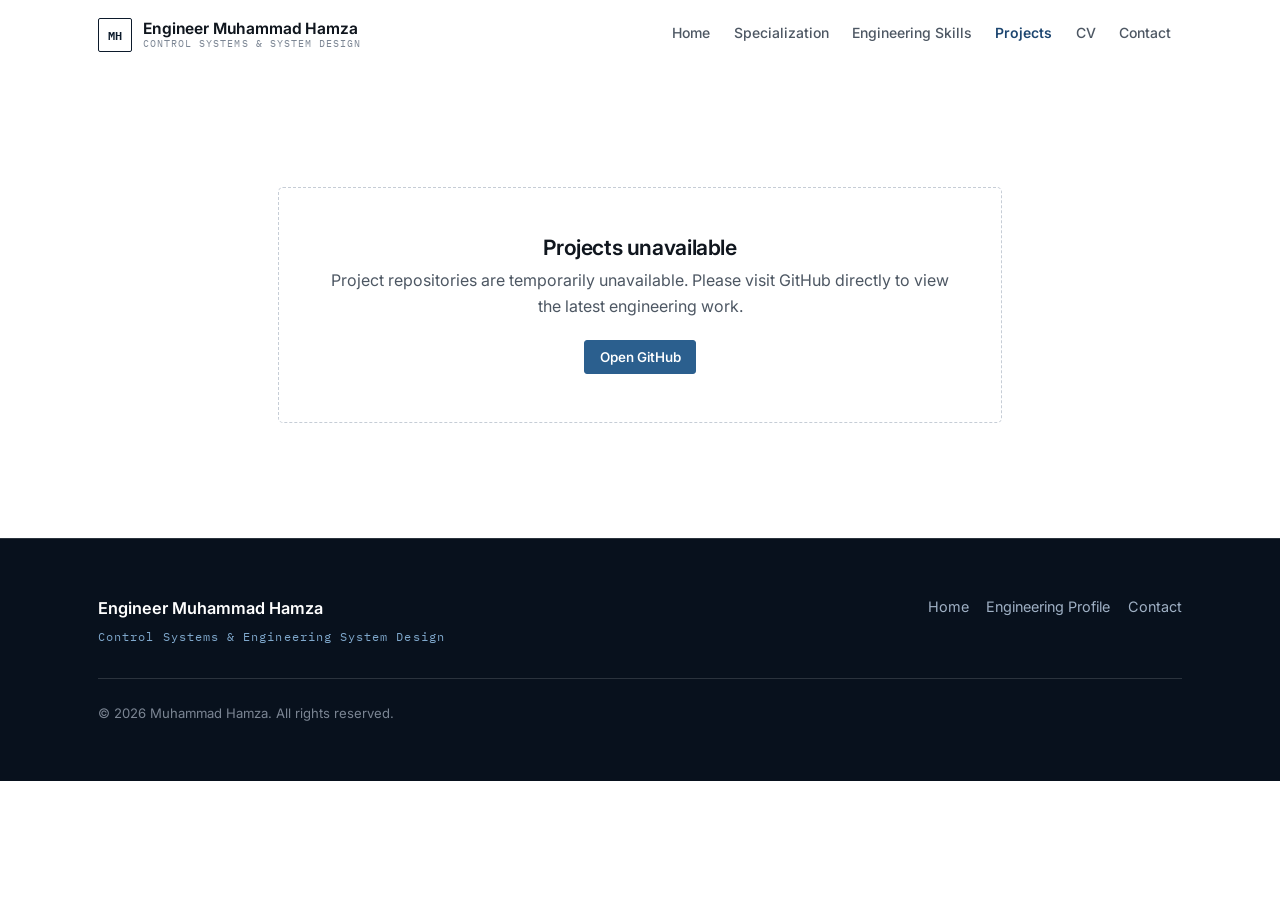
==== projects/index.html @ 10d7dbf3 "Add project explorer and detail pages" ====
<!DOCTYPE html>
<html lang="en" class="no-js">
<head>
<meta charset="utf-8">
<meta name="viewport" content="width=device-width, initial-scale=1">
<title>Projects — Engineer Muhammad Hamza</title>
<meta name="description" content="Engineering project portfolio of Muhammad Hamza: control systems, UAV/UAS, embedded systems, electronics, modeling and simulation. Listed automatically from public GitHub repositories.">
<meta name="theme-color" content="#08111d">
<link rel="canonical" href="https://MUHAMMAD-KHAN-lang.github.io/Muhammad-Hamza-portfolio-8866/projects/">
<link rel="icon" href="data:image/svg+xml,%3Csvg xmlns='http://www.w3.org/2000/svg' viewBox='0 0 32 32'%3E%3Crect width='32' height='32' fill='%2308111d'/%3E%3Ctext x='16' y='22' font-family='monospace' font-size='15' fill='%237fa8cc' text-anchor='middle'%3EMH%3C/text%3E%3C/svg%3E">
<link rel="preconnect" href="https://fonts.googleapis.com">
<link rel="preconnect" href="https://fonts.gstatic.com" crossorigin>
<link rel="stylesheet" href="https://fonts.googleapis.com/css2?family=IBM+Plex+Mono:wght@400;500&amp;family=Inter:wght@400;500;600;700&amp;display=swap">
<link rel="stylesheet" href="../css/style.css">
</head>
<body>
<script>document.documentElement.classList.remove('no-js');</script>
<a class="skip-link" href="#main">Skip to main content</a>

<header class="site-header" id="siteHeader">
  <div class="wrap">
    <nav class="nav" aria-label="Primary">
      <a class="brand" href="../index.html">
        <span class="brand__mark" aria-hidden="true">MH</span>
        <span class="brand__text">
          <span class="brand__name">Engineer Muhammad Hamza</span>
          <span class="brand__role">Control Systems &amp; System Design</span>
        </span>
      </a>
      <button class="nav__toggle" id="navToggle" aria-expanded="false" aria-controls="navMenu" aria-label="Open navigation menu">
        <span aria-hidden="true"></span>
      </button>
      <div class="nav__menu" id="navMenu">
        <ul class="nav__list">
          <li><a class="nav__link" href="../index.html">Home</a></li>
          <li><a class="nav__link" href="../index.html#specialization">Specialization</a></li>
          <li><a class="nav__link" href="../index.html#skills">Engineering Skills</a></li>
          <li><a class="nav__link is-active" href="./">Projects</a></li>
          <li><a class="nav__link" href="../profile.html">CV</a></li>
          <li><a class="nav__link" href="../index.html#contact">Contact</a></li>
        </ul>
      </div>
    </nav>
  </div>
</header>

<main id="main">
  <section class="section">
    <div class="wrap wrap--narrow" id="projectApp">
      <div class="state">
        <div class="state__spinner" aria-hidden="true"></div>
        <p role="status">Loading projects from GitHub…</p>
      </div>
    </div>
  </section>
</main>

<footer class="site-footer">
  <div class="wrap">
    <div class="footer-top">
      <div class="footer-identity">
        <strong>Engineer Muhammad Hamza</strong>
        <span>Control Systems &amp; Engineering System Design</span>
      </div>
      <nav aria-label="Footer">
        <ul class="footer-nav">
          <li><a href="../index.html">Home</a></li>
          <li><a href="../profile.html">Engineering Profile</a></li>
          <li><a href="../index.html#contact">Contact</a></li>
        </ul>
      </nav>
    </div>
    <div class="footer-bottom">
      <p style="margin:0">&copy; <span id="year"></span> Muhammad Hamza. All rights reserved.</p>
    </div>
  </div>
</footer>

<script src="../js/config.js"></script>
<script src="../js/main.js"></script>
<script src="../js/projects.js"></script>
</body>
</html>
---- css/style.css ----
/* ==========================================================================
   Engineer Muhammad Hamza — Engineering Portfolio
   Design system: precise, restrained, aerospace-technical.
   No frameworks. No build step. One stylesheet.
   ========================================================================== */

/* --------------------------------------------------------------------------
   1. Tokens
   -------------------------------------------------------------------------- */
:root {
  /* Structural colour */
  --navy-900: #08111d;
  --navy-800: #0c1a2b;
  --navy-700: #12253c;
  --navy-600: #1b3554;
  --charcoal: #171c23;
  --graphite: #39424e;

  /* Surface */
  --paper:     #ffffff;
  --paper-alt: #f5f7f9;
  --paper-sub: #eef1f5;

  /* Ink */
  --ink:       #10161e;
  --ink-muted: #4d5763;
  --ink-faint: #7b8593;
  --ink-invert:#eef2f7;
  --ink-invert-muted: #9fb0c4;

  /* Line */
  --line:        #dfe4ea;
  --line-strong: #c6cdd6;
  --line-invert: rgba(255,255,255,.14);

  /* Accent — muted engineering blue */
  --accent:        #2b5f8e;
  --accent-strong: #1d4670;
  --accent-light:  #7fa8cc;
  --accent-wash:   #eaf1f8;

  /* Type */
  --font-sans: "Inter", -apple-system, BlinkMacSystemFont, "Segoe UI", Roboto, Helvetica, Arial, sans-serif;
  --font-mono: "IBM Plex Mono", ui-monospace, SFMono-Regular, "SF Mono", Menlo, Consolas, monospace;

  /* Rhythm */
  --wrap: 1180px;
  --wrap-narrow: 820px;
  --gutter: clamp(1.25rem, 4vw, 3rem);
  --section-y: clamp(4rem, 9vw, 7.5rem);

  --radius: 3px;
  --radius-lg: 5px;

  --shadow-sm: 0 1px 2px rgba(16,22,30,.05);
  --shadow-md: 0 10px 30px -12px rgba(16,22,30,.18);

  --t-fast: 140ms cubic-bezier(.4,0,.2,1);
  --t-base: 260ms cubic-bezier(.4,0,.2,1);
}

/* --------------------------------------------------------------------------
   2. Reset & base
   -------------------------------------------------------------------------- */
*, *::before, *::after { box-sizing: border-box; }

html {
  -webkit-text-size-adjust: 100%;
  scroll-behavior: smooth;
  scroll-padding-top: 5.5rem;
}

body {
  margin: 0;
  background: var(--paper);
  color: var(--ink);
  font-family: var(--font-sans);
  font-size: 1rem;
  line-height: 1.65;
  font-feature-settings: "kern" 1, "liga" 1, "calt" 1;
  -webkit-font-smoothing: antialiased;
  text-rendering: optimizeLegibility;
}

img, svg { max-width: 100%; height: auto; display: block; }

a { color: var(--accent-strong); text-decoration-thickness: 1px; text-underline-offset: 2px; }
a:hover { color: var(--accent); }

h1, h2, h3, h4 {
  margin: 0 0 .6em;
  line-height: 1.18;
  letter-spacing: -.018em;
  font-weight: 620;
  color: var(--ink);
  text-wrap: balance;
}

h1 { font-size: clamp(2.15rem, 5.4vw, 3.65rem); letter-spacing: -.03em; }
h2 { font-size: clamp(1.65rem, 3.4vw, 2.35rem); }
h3 { font-size: clamp(1.12rem, 1.7vw, 1.32rem); }
h4 { font-size: 1.02rem; }

p  { margin: 0 0 1.1em; max-width: 74ch; }
ul, ol { margin: 0 0 1.1em; padding-left: 1.15rem; }
li { margin-bottom: .3em; }

hr { border: 0; border-top: 1px solid var(--line); margin: 2.5rem 0; }

::selection { background: var(--accent); color: #fff; }

/* --------------------------------------------------------------------------
   3. Accessibility utilities
   -------------------------------------------------------------------------- */
.skip-link {
  position: absolute; left: .5rem; top: -4rem; z-index: 200;
  background: var(--navy-800); color: #fff;
  padding: .7rem 1.1rem; border-radius: var(--radius);
  font-size: .9rem; font-weight: 600; text-decoration: none;
  transition: top var(--t-fast);
}
.skip-link:focus { top: .5rem; color: #fff; }

:focus-visible {
  outline: 2px solid var(--accent);
  outline-offset: 3px;
  border-radius: 2px;
}

.visually-hidden {
  position: absolute !important;
  width: 1px; height: 1px; padding: 0; margin: -1px;
  overflow: hidden; clip: rect(0 0 0 0); white-space: nowrap; border: 0;
}

/* --------------------------------------------------------------------------
   4. Layout primitives
   -------------------------------------------------------------------------- */
.wrap {
  width: 100%;
  max-width: var(--wrap);
  margin-inline: auto;
  padding-inline: var(--gutter);
}
.wrap--narrow { max-width: var(--wrap-narrow); }

.section { padding-block: var(--section-y); }
.section--alt { background: var(--paper-alt); border-block: 1px solid var(--line); }
.section--dark {
  background: var(--navy-900);
  color: var(--ink-invert);
}
.section--dark h2, .section--dark h3, .section--dark h4 { color: #fff; }
.section--dark p { color: var(--ink-invert-muted); }
.section--dark a { color: var(--accent-light); }

/* Section heading block: technical index number + rule */
.section-head { margin-bottom: clamp(2rem, 4vw, 3.25rem); }
.section-index {
  display: flex; align-items: center; gap: .85rem;
  font-family: var(--font-mono);
  font-size: .72rem; letter-spacing: .16em; text-transform: uppercase;
  color: var(--ink-faint);
  margin-bottom: 1.1rem;
}
.section-index::after {
  content: ""; flex: 1; height: 1px; background: var(--line-strong);
}
.section--dark .section-index { color: var(--accent-light); }
.section--dark .section-index::after { background: var(--line-invert); }

.section-lede {
  font-size: clamp(1.02rem, 1.4vw, 1.14rem);
  color: var(--ink-muted);
  max-width: 68ch;
}
.section--dark .section-lede { color: var(--ink-invert-muted); }

.grid { display: grid; gap: clamp(1rem, 2.2vw, 1.75rem); }
.grid--2 { grid-template-columns: repeat(auto-fit, minmax(min(100%, 320px), 1fr)); }
.grid--3 { grid-template-columns: repeat(auto-fit, minmax(min(100%, 285px), 1fr)); }
.grid--4 { grid-template-columns: repeat(auto-fit, minmax(min(100%, 225px), 1fr)); }

/* --------------------------------------------------------------------------
   5. Buttons & tags
   -------------------------------------------------------------------------- */
.btn {
  display: inline-flex; align-items: center; justify-content: center; gap: .5rem;
  padding: .78rem 1.4rem;
  font-size: .93rem; font-weight: 560; line-height: 1.2;
  font-family: var(--font-sans);
  border: 1px solid transparent;
  border-radius: var(--radius);
  cursor: pointer;
  text-decoration: none;
  transition: background var(--t-fast), border-color var(--t-fast), color var(--t-fast), transform var(--t-fast);
}
.btn:hover { transform: translateY(-1px); }
.btn:active { transform: translateY(0); }

.btn--primary { background: var(--accent); color: #fff; border-color: var(--accent); }
.btn--primary:hover { background: var(--accent-strong); border-color: var(--accent-strong); color: #fff; }

.btn--solid { background: var(--navy-800); color: #fff; border-color: var(--navy-800); }
.btn--solid:hover { background: var(--navy-700); color: #fff; }

.btn--outline { background: transparent; color: var(--ink); border-color: var(--line-strong); }
.btn--outline:hover { border-color: var(--accent); color: var(--accent-strong); background: var(--accent-wash); }

.btn--ghost-invert { background: transparent; color: #fff; border-color: rgba(255,255,255,.32); }
.btn--ghost-invert:hover { background: rgba(255,255,255,.09); color: #fff; border-color: rgba(255,255,255,.55); }

.btn--sm { padding: .5rem .9rem; font-size: .84rem; }

.btn-row { display: flex; flex-wrap: wrap; gap: .7rem; }

.tag {
  display: inline-block;
  font-family: var(--font-mono);
  font-size: .7rem; letter-spacing: .05em;
  padding: .2rem .5rem;
  border: 1px solid var(--line-strong);
  border-radius: 2px;
  color: var(--ink-muted);
  background: var(--paper);
  white-space: nowrap;
}
.tag--accent { border-color: var(--accent-light); color: var(--accent-strong); background: var(--accent-wash); }
.tag-row { display: flex; flex-wrap: wrap; gap: .35rem; }

.pill {
  display: inline-flex; align-items: center; gap: .45rem;
  font-family: var(--font-mono);
  font-size: .7rem; letter-spacing: .13em; text-transform: uppercase;
  padding: .3rem .7rem;
  border-radius: 100px;
  border: 1px solid var(--line-strong);
  color: var(--ink-muted); background: var(--paper);
}
.pill--invert { border-color: rgba(255,255,255,.24); color: var(--accent-light); background: rgba(255,255,255,.04); }
.pill--featured { border-color: var(--accent); color: #fff; background: var(--accent); }

/* --------------------------------------------------------------------------
   6. Site header / navigation
   -------------------------------------------------------------------------- */
.site-header {
  position: sticky; top: 0; z-index: 100;
  background: rgba(255,255,255,.92);
  backdrop-filter: saturate(160%) blur(10px);
  border-bottom: 1px solid transparent;
  transition: border-color var(--t-base), box-shadow var(--t-base);
}
.site-header.is-stuck { border-bottom-color: var(--line); box-shadow: var(--shadow-sm); }

.nav {
  display: flex; align-items: center; justify-content: space-between;
  gap: 1rem; min-height: 4.4rem;
}

.brand {
  display: flex; align-items: center; gap: .7rem;
  text-decoration: none; color: var(--ink); flex-shrink: 0;
}
.brand__mark {
  width: 34px; height: 34px; flex: none;
  border: 1px solid var(--navy-800);
  border-radius: 2px;
  display: grid; place-items: center;
  font-family: var(--font-mono); font-size: .78rem; font-weight: 600;
  color: var(--navy-800); letter-spacing: .02em;
}
.brand__text { display: flex; flex-direction: column; line-height: 1.15; }
.brand__name { font-weight: 640; font-size: .97rem; letter-spacing: -.01em; }
.brand__role {
  font-family: var(--font-mono); font-size: .64rem;
  letter-spacing: .1em; text-transform: uppercase; color: var(--ink-faint);
}

.nav__list {
  display: flex; align-items: center; gap: .1rem;
  list-style: none; margin: 0; padding: 0;
}
.nav__link {
  display: block; padding: .5rem .68rem;
  font-size: .875rem; font-weight: 500;
  color: var(--ink-muted); text-decoration: none;
  border-radius: var(--radius);
  transition: color var(--t-fast), background var(--t-fast);
}
.nav__link:hover { color: var(--ink); background: var(--paper-sub); }
.nav__link.is-active { color: var(--accent-strong); font-weight: 580; }

.nav__cta { margin-left: .5rem; }

.nav__toggle {
  display: none;
  width: 42px; height: 42px;
  background: transparent; border: 1px solid var(--line-strong);
  border-radius: var(--radius); cursor: pointer;
  padding: 0; place-items: center;
}
.nav__toggle span, .nav__toggle span::before, .nav__toggle span::after {
  display: block; width: 18px; height: 1.5px; background: var(--ink);
  border-radius: 2px; transition: transform var(--t-base), opacity var(--t-fast);
}
.nav__toggle span { position: relative; }
.nav__toggle span::before { content: ""; position: absolute; top: -6px; }
.nav__toggle span::after  { content: ""; position: absolute; top: 6px; }
.nav__toggle[aria-expanded="true"] span { background: transparent; }
.nav__toggle[aria-expanded="true"] span::before { transform: translateY(6px) rotate(45deg); }
.nav__toggle[aria-expanded="true"] span::after  { transform: translateY(-6px) rotate(-45deg); }

@media (max-width: 940px) {
  .nav__toggle { display: grid; }
  .nav__menu {
    position: fixed; inset: 4.4rem 0 auto 0;
    background: var(--paper);
    border-bottom: 1px solid var(--line);
    box-shadow: var(--shadow-md);
    padding: .75rem var(--gutter) 1.5rem;
    display: none;
    max-height: calc(100dvh - 4.4rem);
    overflow-y: auto;
  }
  .nav__menu.is-open { display: block; }
  .nav__list { flex-direction: column; align-items: stretch; gap: 0; }
  .nav__link { padding: .8rem .25rem; border-bottom: 1px solid var(--line); font-size: 1rem; }
  .nav__cta { margin: 1rem 0 0; display: block; }
  .nav__cta .btn { width: 100%; }
}

/* --------------------------------------------------------------------------
   7. Hero
   -------------------------------------------------------------------------- */
.hero {
  position: relative;
  background: var(--navy-900);
  color: var(--ink-invert);
  overflow: hidden;
  padding-block: clamp(3.5rem, 9vw, 7rem) clamp(3rem, 7vw, 5.5rem);
}
.hero::before {
  /* Restrained engineering grid — the only decorative element on the page. */
  content: "";
  position: absolute; inset: 0;
  background-image:
    linear-gradient(rgba(127,168,204,.075) 1px, transparent 1px),
    linear-gradient(90deg, rgba(127,168,204,.075) 1px, transparent 1px);
  background-size: 64px 64px;
  mask-image: radial-gradient(ellipse 90% 75% at 68% 30%, #000 10%, transparent 78%);
  -webkit-mask-image: radial-gradient(ellipse 90% 75% at 68% 30%, #000 10%, transparent 78%);
  pointer-events: none;
}
.hero > .wrap { position: relative; z-index: 1; }

.hero__eyebrow {
  display: inline-flex; align-items: center; gap: .6rem;
  font-family: var(--font-mono);
  font-size: .72rem; letter-spacing: .17em; text-transform: uppercase;
  color: var(--accent-light);
  border: 1px solid rgba(127,168,204,.32);
  border-radius: 100px; padding: .34rem .85rem;
  margin-bottom: 1.75rem;
}
.hero__eyebrow .dot {
  width: 6px; height: 6px; border-radius: 50%; background: var(--accent-light); flex: none;
}

.hero__name { color: #fff; margin-bottom: .35rem; }

.hero__spec {
  font-size: clamp(1.15rem, 2.6vw, 1.7rem);
  font-weight: 500; letter-spacing: -.012em;
  color: var(--accent-light);
  margin: 0 0 1.1rem;
  max-width: 24ch;
}

.hero__domains {
  font-family: var(--font-mono);
  font-size: clamp(.72rem, 1.5vw, .8rem);
  letter-spacing: .06em;
  color: var(--ink-invert-muted);
  border-top: 1px solid var(--line-invert);
  border-bottom: 1px solid var(--line-invert);
  padding: .75rem 0;
  margin: 0 0 1.6rem;
  max-width: 62ch;
}
.hero__domains span { white-space: nowrap; }
.hero__domains .sep { color: var(--accent); padding-inline: .5rem; }

.hero__statement {
  font-size: clamp(1rem, 1.5vw, 1.1rem);
  color: var(--ink-invert-muted);
  max-width: 62ch;
  margin-bottom: 2rem;
}

.hero__actions { margin-bottom: 2.25rem; }

.hero__meta {
  display: flex; flex-wrap: wrap; gap: 0;
  border-top: 1px solid var(--line-invert);
  padding-top: 1.5rem;
}
.hero__stat {
  padding-right: clamp(1.5rem, 4vw, 3rem);
  margin-right: clamp(1.5rem, 4vw, 3rem);
  border-right: 1px solid var(--line-invert);
  margin-bottom: .75rem;
}
.hero__stat:last-child { border-right: 0; margin-right: 0; padding-right: 0; }
.hero__stat dt {
  font-family: var(--font-mono);
  font-size: .66rem; letter-spacing: .14em; text-transform: uppercase;
  color: var(--ink-faint); margin-bottom: .3rem;
}
.hero__stat dd {
  margin: 0; font-size: 1.05rem; font-weight: 560; color: #fff;
}
.hero__stat dd small {
  display: block; font-size: .78rem; font-weight: 400;
  color: var(--ink-invert-muted); letter-spacing: 0;
}

/* Brand statement strip beneath the hero */
.statement-strip {
  background: var(--navy-800);
  border-top: 1px solid var(--line-invert);
  color: #fff;
  padding-block: 1.5rem;
}
.statement-strip__inner {
  display: flex; flex-wrap: wrap; align-items: baseline;
  justify-content: space-between; gap: 1rem;
}
.statement-strip__motto {
  font-family: var(--font-mono);
  font-size: clamp(.85rem, 1.8vw, 1.05rem);
  letter-spacing: .1em; text-transform: uppercase;
  color: #fff; margin: 0;
}
.statement-strip__motto em { font-style: normal; color: var(--accent-light); }
.statement-strip__note {
  font-size: .88rem; color: var(--ink-invert-muted); margin: 0; max-width: 52ch;
}

/* --------------------------------------------------------------------------
   8. Cards & panels
   -------------------------------------------------------------------------- */
.card {
  background: var(--paper);
  border: 1px solid var(--line);
  border-radius: var(--radius-lg);
  padding: clamp(1.25rem, 2.2vw, 1.75rem);
  transition: border-color var(--t-base), box-shadow var(--t-base), transform var(--t-base);
}
.card--hover:hover {
  border-color: var(--line-strong);
  box-shadow: var(--shadow-md);
  transform: translateY(-2px);
}
.card__eyebrow {
  font-family: var(--font-mono);
  font-size: .68rem; letter-spacing: .14em; text-transform: uppercase;
  color: var(--accent); margin-bottom: .6rem;
}
.card p:last-child { margin-bottom: 0; }
.card p { color: var(--ink-muted); font-size: .95rem; }

.panel {
  border: 1px solid var(--line);
  border-left: 3px solid var(--accent);
  background: var(--paper-alt);
  border-radius: 0 var(--radius-lg) var(--radius-lg) 0;
  padding: clamp(1.25rem, 2.4vw, 1.9rem);
}
.panel--invert {
  background: rgba(255,255,255,.035);
  border-color: var(--line-invert);
  border-left-color: var(--accent-light);
}

/* Definition-style capability list */
.deflist { display: grid; gap: 0; margin: 0; }
.deflist__row {
  display: grid;
  grid-template-columns: minmax(180px, 1fr) 2fr;
  gap: clamp(.5rem, 2vw, 2rem);
  padding: 1.1rem 0;
  border-top: 1px solid var(--line);
  align-items: start;
}
.deflist__row:last-child { border-bottom: 1px solid var(--line); }
.deflist__term { font-weight: 600; font-size: .97rem; margin: 0; }
.deflist__desc { margin: 0; color: var(--ink-muted); font-size: .94rem; }
@media (max-width: 700px) {
  .deflist__row { grid-template-columns: 1fr; gap: .35rem; }
}

/* Chip list for capability keywords */
.chips { display: flex; flex-wrap: wrap; gap: .45rem; list-style: none; padding: 0; margin: 0; }
.chips li {
  margin: 0;
  font-size: .84rem;
  padding: .34rem .7rem;
  border: 1px solid var(--line-strong);
  border-radius: 2px;
  background: var(--paper);
  color: var(--ink-muted);
}
.chips--invert li {
  border-color: var(--line-invert);
  background: rgba(255,255,255,.04);
  color: var(--ink-invert-muted);
}

/* --------------------------------------------------------------------------
   9. Engineering approach (lifecycle)
   -------------------------------------------------------------------------- */
.lifecycle { display: grid; gap: 0; counter-reset: step; }
.lifecycle__step {
  display: grid;
  grid-template-columns: 5.5rem 1fr;
  gap: clamp(1rem, 3vw, 2.5rem);
  padding: 1.4rem 0;
  border-top: 1px solid var(--line);
  align-items: start;
}
.lifecycle__step:last-child { border-bottom: 1px solid var(--line); }
.lifecycle__num {
  font-family: var(--font-mono);
  font-size: .95rem; font-weight: 500;
  color: var(--accent);
  letter-spacing: .04em;
  padding-top: .1rem;
}
.lifecycle__body h3 { margin-bottom: .3rem; font-size: 1.08rem; }
.lifecycle__body p { margin: 0; color: var(--ink-muted); font-size: .95rem; }
@media (max-width: 620px) {
  .lifecycle__step { grid-template-columns: 1fr; gap: .3rem; }
}

/* Horizontal flow line, used for the process summary */
.flow {
  display: flex; flex-wrap: wrap; align-items: center; gap: .45rem;
  font-family: var(--font-mono); font-size: .76rem;
  letter-spacing: .04em; color: var(--ink-muted);
  padding: 1rem 0 0;
}
.flow span { white-space: nowrap; }
.flow .arrow { color: var(--accent-light); }

/* --------------------------------------------------------------------------
   10. Projects
   -------------------------------------------------------------------------- */
.projects__toolbar {
  display: flex; flex-wrap: wrap; align-items: center; justify-content: space-between;
  gap: 1rem; margin-bottom: 1.75rem;
  padding-bottom: 1rem; border-bottom: 1px solid var(--line);
}
.projects__filters { display: flex; flex-wrap: wrap; gap: .4rem; }
.filter-btn {
  font-family: var(--font-mono);
  font-size: .74rem; letter-spacing: .07em; text-transform: uppercase;
  padding: .42rem .8rem;
  border: 1px solid var(--line-strong);
  background: var(--paper); color: var(--ink-muted);
  border-radius: 2px; cursor: pointer;
  transition: all var(--t-fast);
}
.filter-btn:hover { border-color: var(--accent-light); color: var(--accent-strong); }
.filter-btn[aria-pressed="true"] {
  background: var(--navy-800); border-color: var(--navy-800); color: #fff;
}
.projects__count {
  font-family: var(--font-mono); font-size: .76rem;
  color: var(--ink-faint); letter-spacing: .04em;
}

.project-grid {
  display: grid; gap: clamp(1rem, 2vw, 1.5rem);
  grid-template-columns: repeat(auto-fill, minmax(min(100%, 330px), 1fr));
}

.project-card {
  display: flex; flex-direction: column;
  background: var(--paper);
  border: 1px solid var(--line);
  border-radius: var(--radius-lg);
  padding: 1.35rem;
  transition: border-color var(--t-base), box-shadow var(--t-base), transform var(--t-base);
}
.project-card:hover {
  border-color: var(--line-strong);
  box-shadow: var(--shadow-md);
  transform: translateY(-2px);
}
.project-card--featured {
  border-color: var(--accent-light);
  background: linear-gradient(180deg, var(--accent-wash) 0%, var(--paper) 42%);
}
.project-card__top {
  display: flex; align-items: center; justify-content: space-between;
  gap: .6rem; margin-bottom: .8rem;
}
.project-card__title {
  font-size: 1.06rem; margin: 0 0 .45rem;
  word-break: break-word; letter-spacing: -.012em;
}
.project-card__title a { color: var(--ink); text-decoration: none; }
.project-card__title a:hover { color: var(--accent-strong); text-decoration: underline; }
.project-card__desc {
  font-size: .92rem; color: var(--ink-muted);
  margin: 0 0 1rem; flex: 1 1 auto;
}
.project-card__desc.is-empty { color: var(--ink-faint); font-style: italic; }
.project-card__meta {
  display: grid; gap: .3rem;
  font-family: var(--font-mono); font-size: .73rem;
  color: var(--ink-muted);
  border-top: 1px solid var(--line);
  padding-top: .8rem; margin-bottom: .8rem;
}
.project-card__meta div { display: flex; gap: .5rem; }
.project-card__meta dt { color: var(--ink-faint); min-width: 5.2rem; }
.project-card__meta dd { margin: 0; }
.project-card__topics { margin-bottom: 1rem; }
.project-card__actions { display: flex; flex-wrap: wrap; gap: .5rem; margin-top: auto; }

.lang-dot {
  display: inline-block; width: 9px; height: 9px; border-radius: 50%;
  background: var(--accent); margin-right: .4rem; vertical-align: -1px;
}

/* Loading / empty / error states */
.state {
  border: 1px dashed var(--line-strong);
  border-radius: var(--radius-lg);
  padding: clamp(1.75rem, 4vw, 3rem);
  text-align: center;
  color: var(--ink-muted);
  background: var(--paper);
}
.state h3 { margin-bottom: .4rem; }
.state p { margin-inline: auto; }
.state__spinner {
  width: 26px; height: 26px; margin: 0 auto 1rem;
  border: 2px solid var(--line-strong); border-top-color: var(--accent);
  border-radius: 50%;
  animation: spin .9s linear infinite;
}
@keyframes spin { to { transform: rotate(360deg); } }

.skeleton-grid { display: grid; gap: 1.25rem; grid-template-columns: repeat(auto-fill, minmax(min(100%, 330px), 1fr)); }
.skeleton {
  height: 210px; border: 1px solid var(--line); border-radius: var(--radius-lg);
  background: linear-gradient(100deg, var(--paper-alt) 30%, var(--paper-sub) 50%, var(--paper-alt) 70%);
  background-size: 220% 100%;
  animation: shimmer 1.4s ease-in-out infinite;
}
@keyframes shimmer { to { background-position: -120% 0; } }

/* --------------------------------------------------------------------------
   11. Experience / metrics
   -------------------------------------------------------------------------- */
.metric {
  border: 1px solid var(--line);
  border-top: 3px solid var(--accent);
  border-radius: 0 0 var(--radius-lg) var(--radius-lg);
  padding: 1.5rem;
  background: var(--paper);
}
.metric__value {
  font-size: clamp(2.1rem, 4.5vw, 2.9rem);
  font-weight: 640; letter-spacing: -.035em; line-height: 1;
  margin-bottom: .5rem; color: var(--ink);
}
.metric__label {
  font-family: var(--font-mono);
  font-size: .7rem; letter-spacing: .13em; text-transform: uppercase;
  color: var(--accent); margin-bottom: .6rem;
}
.metric p { margin: 0; font-size: .92rem; color: var(--ink-muted); }

/* --------------------------------------------------------------------------
   12. Contact
   -------------------------------------------------------------------------- */
.contact-grid { display: grid; gap: 1rem; grid-template-columns: repeat(auto-fit, minmax(min(100%, 240px), 1fr)); }
.contact-card {
  display: flex; flex-direction: column; gap: .55rem;
  padding: 1.4rem;
  border: 1px solid var(--line-invert);
  border-radius: var(--radius-lg);
  background: rgba(255,255,255,.035);
}
.contact-card__label {
  font-family: var(--font-mono);
  font-size: .68rem; letter-spacing: .14em; text-transform: uppercase;
  color: var(--accent-light);
}
.contact-card__value {
  font-size: .98rem; color: #fff; word-break: break-word;
  text-decoration: none;
}
.contact-card__value:hover { color: var(--accent-light); }
.contact-card__note { font-size: .82rem; color: var(--ink-faint); margin: 0; }
.contact-card .btn { margin-top: auto; align-self: flex-start; }

/* --------------------------------------------------------------------------
   13. Footer
   -------------------------------------------------------------------------- */
.site-footer {
  background: var(--navy-900);
  color: var(--ink-invert-muted);
  border-top: 1px solid var(--line-invert);
  padding-block: clamp(2.5rem, 5vw, 3.5rem);
  font-size: .9rem;
}
.site-footer a { color: var(--ink-invert-muted); text-decoration: none; }
.site-footer a:hover { color: #fff; text-decoration: underline; }
.footer-top {
  display: flex; flex-wrap: wrap; gap: 2rem;
  justify-content: space-between;
  padding-bottom: 2rem; border-bottom: 1px solid var(--line-invert);
}
.footer-identity strong { display: block; color: #fff; font-size: 1.02rem; font-weight: 600; }
.footer-identity span {
  display: block; font-family: var(--font-mono); font-size: .74rem;
  letter-spacing: .09em; color: var(--accent-light); margin-top: .3rem;
}
.footer-nav { display: flex; flex-wrap: wrap; gap: 1.1rem; list-style: none; margin: 0; padding: 0; }
.footer-nav li { margin: 0; }
.footer-bottom {
  display: flex; flex-wrap: wrap; gap: 1rem; justify-content: space-between;
  padding-top: 1.5rem; font-size: .82rem; color: var(--ink-faint);
}

/* --------------------------------------------------------------------------
   14. Profile / CV page specifics
   -------------------------------------------------------------------------- */
.cv-header {
  border-bottom: 1px solid var(--line);
  padding-bottom: 2rem; margin-bottom: 2.5rem;
}
.cv-block { margin-bottom: clamp(2.25rem, 4vw, 3.25rem); }
.cv-block__title {
  font-family: var(--font-mono);
  font-size: .74rem; letter-spacing: .16em; text-transform: uppercase;
  color: var(--accent);
  padding-bottom: .55rem; margin-bottom: 1.25rem;
  border-bottom: 1px solid var(--line);
}
.cv-entry { margin-bottom: 1.5rem; }
.cv-entry:last-child { margin-bottom: 0; }
.cv-entry__head {
  display: flex; flex-wrap: wrap; align-items: baseline; gap: .6rem;
  margin-bottom: .3rem;
}
.cv-entry__title { font-weight: 620; font-size: 1.02rem; }
.cv-entry__meta { font-family: var(--font-mono); font-size: .75rem; color: var(--ink-faint); }
.cv-entry p { margin: 0; color: var(--ink-muted); font-size: .95rem; }

/* --------------------------------------------------------------------------
   15. Reveal animation (subtle, opt-out aware)
   -------------------------------------------------------------------------- */
.reveal { opacity: 0; transform: translateY(14px); }
.reveal.is-visible {
  opacity: 1; transform: none;
  transition: opacity 620ms cubic-bezier(.22,.61,.36,1), transform 620ms cubic-bezier(.22,.61,.36,1);
}
html.no-js .reveal, .no-reveal .reveal { opacity: 1; transform: none; }

@media (prefers-reduced-motion: reduce) {
  html { scroll-behavior: auto; }
  *, *::before, *::after {
    animation-duration: .001ms !important;
    animation-iteration-count: 1 !important;
    transition-duration: .001ms !important;
  }
  .reveal { opacity: 1 !important; transform: none !important; }
  .btn:hover, .card--hover:hover, .project-card:hover { transform: none; }
}

/* --------------------------------------------------------------------------
   16. Print — must remain readable in grayscale
   -------------------------------------------------------------------------- */
@media print {
  :root { --accent: #333; --accent-strong: #000; }
  .site-header, .nav__toggle, .hero__actions, .projects__toolbar,
  .btn, .statement-strip, .site-footer .footer-nav { display: none !important; }
  body { background: #fff; color: #000; font-size: 11pt; }
  .hero, .section--dark, .site-footer {
    background: #fff !important; color: #000 !important;
    border-bottom: 1px solid #999;
  }
  .hero::before { display: none; }
  .hero__name, .section--dark h2, .section--dark h3, .footer-identity strong { color: #000 !important; }
  .hero__spec, .section--dark p, .site-footer, .contact-card__value { color: #222 !important; }
  .section { padding-block: 1.2rem; page-break-inside: avoid; }
  .card, .project-card, .panel, .contact-card { border: 1px solid #bbb !important; box-shadow: none !important; }
  a[href^="http"]::after { content: " (" attr(href) ")"; font-size: 9pt; color: #555; }
  .reveal { opacity: 1 !important; transform: none !important; }
}
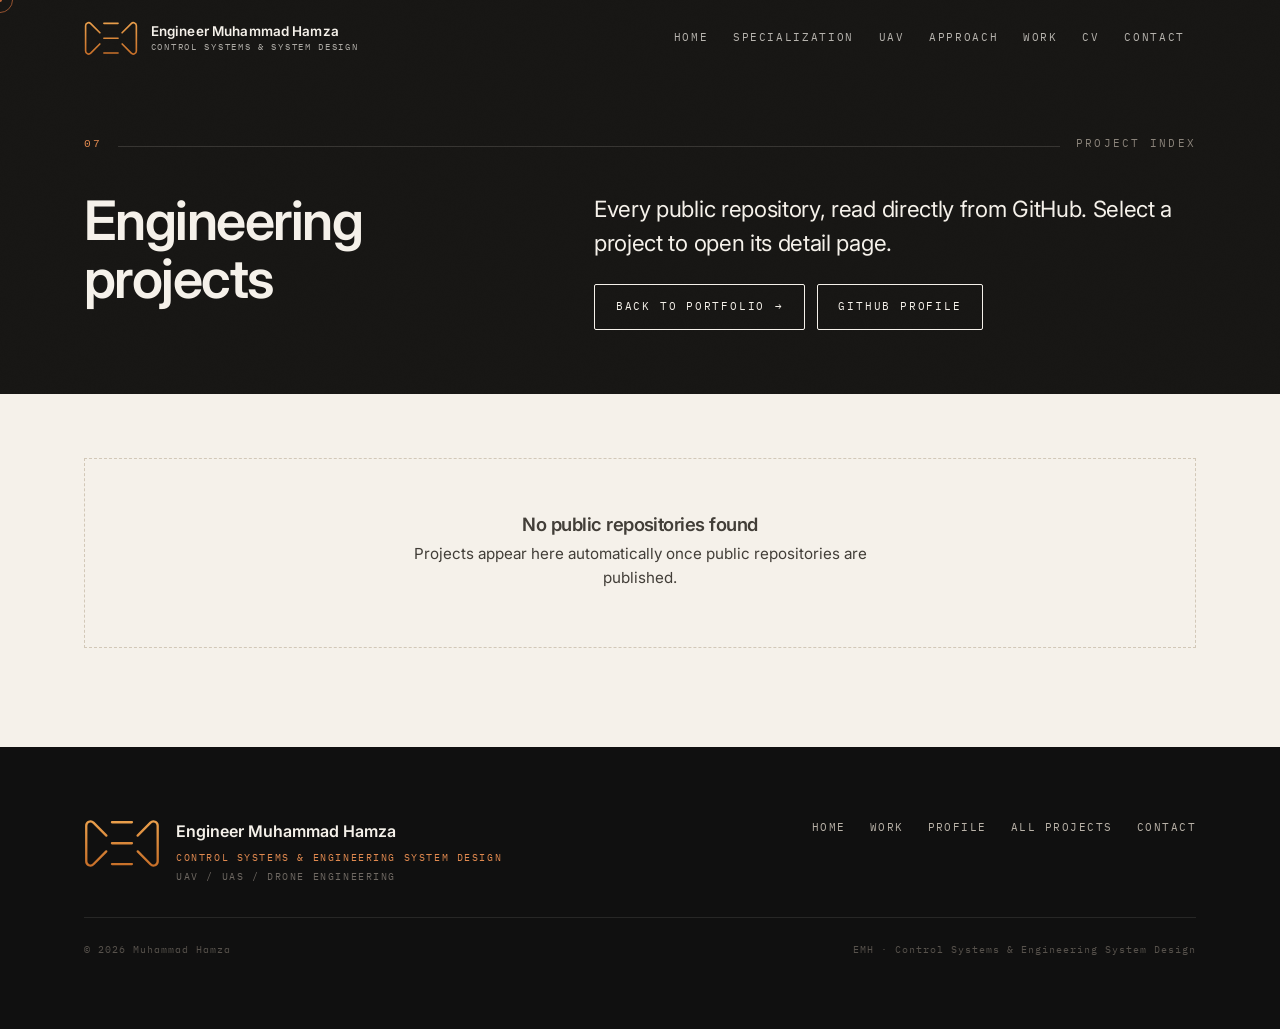
==== commit 23b4e1ae: "Bring the project index in line with the EMH mark" ====
--- a/projects/index.html
+++ b/projects/index.html
@@ -5,9 +5,15 @@
 <meta name="viewport" content="width=device-width, initial-scale=1">
 <title>Projects — Engineer Muhammad Hamza</title>
 <meta name="description" content="Engineering project portfolio of Muhammad Hamza: control systems, UAV/UAS, embedded systems, electronics, modeling and simulation. Listed automatically from public GitHub repositories.">
-<meta name="theme-color" content="#08111d">
+<meta name="theme-color" content="#171614">
 <link rel="canonical" href="https://MUHAMMAD-KHAN-lang.github.io/Muhammad-Hamza-portfolio-8866/projects/">
-<link rel="icon" href="data:image/svg+xml,%3Csvg xmlns='http://www.w3.org/2000/svg' viewBox='0 0 32 32'%3E%3Crect width='32' height='32' fill='%2308111d'/%3E%3Ctext x='16' y='22' font-family='monospace' font-size='15' fill='%237fa8cc' text-anchor='middle'%3EMH%3C/text%3E%3C/svg%3E">
+<meta property="og:type" content="profile">
+<meta property="og:title" content="Projects — Engineer Muhammad Hamza">
+<meta property="og:description" content="Engineering project portfolio of Muhammad Hamza: control systems, UAV/UAS, embedded systems, electronics, modeling and simulation. Listed automatically from public GitHub repositories.">
+<meta property="og:url" content="https://MUHAMMAD-KHAN-lang.github.io/Muhammad-Hamza-portfolio-8866/projects/">
+<meta property="og:image" content="https://MUHAMMAD-KHAN-lang.github.io/Muhammad-Hamza-portfolio-8866/assets/branding/og-cover.png">
+<meta name="twitter:card" content="summary_large_image">
+<link rel="icon" href="../assets/branding/favicon.svg" type="image/svg+xml">
 <link rel="preconnect" href="https://fonts.googleapis.com">
 <link rel="preconnect" href="https://fonts.gstatic.com" crossorigin>
 <link rel="stylesheet" href="https://fonts.googleapis.com/css2?family=IBM+Plex+Mono:wght@400;500&amp;family=Inter:wght@400;500;600;700&amp;display=swap">
@@ -15,67 +21,84 @@
 </head>
 <body>
 <script>document.documentElement.classList.remove('no-js');</script>
-<a class="skip-link" href="#main">Skip to main content</a>
+<a class="skip" href="#main">Skip to content</a>
+<div id="progress" aria-hidden="true"><span></span></div>
+<div id="cur" aria-hidden="true"></div><div id="curdot" aria-hidden="true"></div>
 
-<header class="site-header" id="siteHeader">
-  <div class="wrap">
-    <nav class="nav" aria-label="Primary">
-      <a class="brand" href="../index.html">
-        <span class="brand__mark" aria-hidden="true">MH</span>
-        <span class="brand__text">
-          <span class="brand__name">Engineer Muhammad Hamza</span>
-          <span class="brand__role">Control Systems &amp; System Design</span>
-        </span>
-      </a>
-      <button class="nav__toggle" id="navToggle" aria-expanded="false" aria-controls="navMenu" aria-label="Open navigation menu">
-        <span aria-hidden="true"></span>
-      </button>
-      <div class="nav__menu" id="navMenu">
-        <ul class="nav__list">
-          <li><a class="nav__link" href="../index.html">Home</a></li>
-          <li><a class="nav__link" href="../index.html#specialization">Specialization</a></li>
-          <li><a class="nav__link" href="../index.html#skills">Engineering Skills</a></li>
-          <li><a class="nav__link is-active" href="./">Projects</a></li>
-          <li><a class="nav__link" href="../profile.html">CV</a></li>
-          <li><a class="nav__link" href="../index.html#contact">Contact</a></li>
-        </ul>
-      </div>
-    </nav>
+<header class="hdr" id="hdr">
+  <div class="wrap hdr__in">
+    <a class="brand" href="../index.html" aria-label="Engineer Muhammad Hamza — home">
+      <svg class="brand__mark" viewBox="0 0 674 434" fill="none" stroke="url(#emhg-index-1)" stroke-width="20.5" stroke-linecap="round" stroke-linejoin="round" aria-hidden="true"><path d="M198.5 147L83.8 32.4A37.4 37.4 0 0 0 20 58.8L20 375.2A37.4 37.4 0 0 0 83.8 401.6L197.5 287"/><path d="M475.5 147L589.7 32.4A37.4 37.4 0 0 1 653.5 58.8L653.5 375.2A37.4 37.4 0 0 1 589.7 401.6L476.5 287"/><path d="M248 29H425"/><path d="M248 215H425"/><path d="M248 400H425"/><defs><linearGradient id="emhg-index-1" gradientUnits="userSpaceOnUse" x1="0" y1="0" x2="0" y2="434"><stop offset="0" stop-color="#EBA14D"/><stop offset="1" stop-color="#C66D27"/></linearGradient></defs></svg>
+      <span class="brand__txt">
+        <span class="brand__nm">Engineer Muhammad Hamza</span>
+        <span class="brand__ds">Control Systems &amp; System Design</span>
+      </span>
+    </a>
+    <button class="burger" id="burger" aria-expanded="false" aria-controls="navwrap" aria-label="Open menu"><i aria-hidden="true"></i></button>
+    <div class="navwrap" id="navwrap">
+      <nav class="nav" aria-label="Primary">
+        <a href="../index.html">Home</a>
+        <a href="../index.html#spec">Specialization</a>
+        <a href="../index.html#uav">UAV</a>
+        <a href="../index.html#approach">Approach</a>
+        <a href="../index.html#work">Work</a>
+        <a href="../profile.html">CV</a>
+        <a href="../index.html#contact">Contact</a>
+      </nav>
+    </div>
   </div>
 </header>
 
 <main id="main">
-  <section class="section">
-    <div class="wrap wrap--narrow" id="projectApp">
-      <div class="state">
-        <div class="state__spinner" aria-hidden="true"></div>
-        <p role="status">Loading projects from GitHub…</p>
+
+<section class="band dark grain" style="padding-block:clamp(7.5rem,15vh,9.5rem) clamp(2.5rem,5vw,4rem)">
+  <div class="wrap">
+    <p class="marker rv-l"><span class="marker__no">07</span><span class="marker__rule rv-line"></span><span class="marker__label">Project index</span></p>
+    <div class="split--wide split">
+      <div><h1 class="title rv" id="pageTitle" style="font-size:clamp(2rem,5.5vw,3.4rem)">Engineering projects</h1></div>
+      <div>
+        <p class="lede rv" style="--d:80" id="pageLede">
+          Every public repository, read directly from GitHub. Select a project to open its detail page.
+        </p>
+        <div class="btns rv" style="--d:140;margin-top:1.5rem">
+          <a class="btn" href="../index.html#work">Back to portfolio <span class="ar" aria-hidden="true">→</span></a>
+          <a class="btn" href="https://github.com/MUHAMMAD-KHAN-lang" data-gh rel="noopener">GitHub profile</a>
+        </div>
       </div>
     </div>
-  </section>
+  </div>
+</section>
+
+<section class="band" style="padding-top:clamp(2.5rem,6vw,4rem)">
+  <div class="wrap" id="app">
+    <div class="state"><h3>Loading projects…</h3><p>Reading the public repositories from GitHub.</p></div>
+  </div>
+</section>
 </main>
 
-<footer class="site-footer">
+<footer class="ftr">
   <div class="wrap">
-    <div class="footer-top">
-      <div class="footer-identity">
-        <strong>Engineer Muhammad Hamza</strong>
-        <span>Control Systems &amp; Engineering System Design</span>
+    <div class="ftr__top">
+      <div class="ftr__id">
+        <svg class="ftr__mk" viewBox="0 0 674 434" fill="none" stroke="url(#emhg-index-2)" stroke-width="20.5" stroke-linecap="round" stroke-linejoin="round" aria-hidden="true"><path d="M198.5 147L83.8 32.4A37.4 37.4 0 0 0 20 58.8L20 375.2A37.4 37.4 0 0 0 83.8 401.6L197.5 287"/><path d="M475.5 147L589.7 32.4A37.4 37.4 0 0 1 653.5 58.8L653.5 375.2A37.4 37.4 0 0 1 589.7 401.6L476.5 287"/><path d="M248 29H425"/><path d="M248 215H425"/><path d="M248 400H425"/><defs><linearGradient id="emhg-index-2" gradientUnits="userSpaceOnUse" x1="0" y1="0" x2="0" y2="434"><stop offset="0" stop-color="#EBA14D"/><stop offset="1" stop-color="#C66D27"/></linearGradient></defs></svg>
+        <div>
+          <strong class="ftr__nm">Engineer Muhammad Hamza</strong>
+          <span class="ftr__ds">Control Systems &amp; Engineering System Design</span>
+          <span class="ftr__dm">UAV / UAS / Drone Engineering</span>
+        </div>
       </div>
-      <nav aria-label="Footer">
-        <ul class="footer-nav">
-          <li><a href="../index.html">Home</a></li>
-          <li><a href="../profile.html">Engineering Profile</a></li>
-          <li><a href="../index.html#contact">Contact</a></li>
-        </ul>
+      <nav class="ftr__nav" aria-label="Footer">
+        <a href="../index.html">Home</a><a href="../index.html#work">Work</a>
+        <a href="../profile.html">Profile</a><a href="../projects/">All projects</a>
+        <a href="../index.html#contact">Contact</a>
       </nav>
     </div>
-    <div class="footer-bottom">
-      <p style="margin:0">&copy; <span id="year"></span> Muhammad Hamza. All rights reserved.</p>
+    <div class="ftr__bot">
+      <p>&copy; <span id="year"></span> Muhammad Hamza</p>
+      <p>EMH · Control Systems &amp; Engineering System Design</p>
     </div>
   </div>
 </footer>
-
 <script src="../js/config.js"></script>
 <script src="../js/main.js"></script>
 <script src="../js/projects.js"></script>
--- a/css/style.css
+++ b/css/style.css
@@ -1,777 +1,841 @@
 /* ==========================================================================
-   Engineer Muhammad Hamza — Engineering Portfolio
-   Design system: precise, restrained, aerospace-technical.
-   No frameworks. No build step. One stylesheet.
+   EMH — Engineer Muhammad Hamza
+   Visual material system: graphite · warm ivory · copper
+   Technical paper + drafting film + precision linework, translated to the web.
    ========================================================================== */
 
 /* --------------------------------------------------------------------------
-   1. Tokens
+   01 · Tokens
    -------------------------------------------------------------------------- */
 :root {
-  /* Structural colour */
-  --navy-900: #08111d;
-  --navy-800: #0c1a2b;
-  --navy-700: #12253c;
-  --navy-600: #1b3554;
-  --charcoal: #171c23;
-  --graphite: #39424e;
-
-  /* Surface */
-  --paper:     #ffffff;
-  --paper-alt: #f5f7f9;
-  --paper-sub: #eef1f5;
-
-  /* Ink */
-  --ink:       #10161e;
-  --ink-muted: #4d5763;
-  --ink-faint: #7b8593;
-  --ink-invert:#eef2f7;
-  --ink-invert-muted: #9fb0c4;
-
-  /* Line */
-  --line:        #dfe4ea;
-  --line-strong: #c6cdd6;
-  --line-invert: rgba(255,255,255,.14);
-
-  /* Accent — muted engineering blue */
-  --accent:        #2b5f8e;
-  --accent-strong: #1d4670;
-  --accent-light:  #7fa8cc;
-  --accent-wash:   #eaf1f8;
+  /* Graphite family — warm-biased darks */
+  --gr-950: #101010;
+  --gr-900: #171614;
+  --gr-850: #1C1B18;
+  --gr-800: #24221E;
+  --gr-700: #302D28;
+  --gr-600: #423E38;
+
+  /* Stone — mid neutrals */
+  --st-500: #6E6862;
+  --st-400: #8C857C;
+  --st-300: #A9A199;
+
+  /* Ivory family — warm lights */
+  --iv-050: #FBF9F5;
+  --iv-100: #F5F1EA;
+  --iv-200: #EDE7DD;
+  --iv-300: #E2DACD;
+  --iv-400: #D2C8B8;
+
+  /* Signature accent — copper */
+  --cu:      #C2683A;   /* base */
+  --cu-lift: #E0894F;   /* on graphite */
+  --cu-deep: #8A4A2A;   /* small text on ivory */
+  --cu-wash: rgba(194,104,58,.10);
+
+  /* Supporting accent, used sparingly */
+  --tl: #3F6B66;
+
+  /* Semantic — light surface (default) */
+  --bg:        var(--iv-100);
+  --bg-raise:  var(--iv-050);
+  --bg-sink:   var(--iv-200);
+  --tx:        var(--gr-900);
+  --tx-2:      var(--gr-600);
+  --tx-3:      var(--st-500);
+  --rule:      var(--iv-400);
+  --rule-soft: var(--iv-300);
+  --accent:    var(--cu);
+  --accent-tx: var(--cu-deep);
 
   /* Type */
-  --font-sans: "Inter", -apple-system, BlinkMacSystemFont, "Segoe UI", Roboto, Helvetica, Arial, sans-serif;
-  --font-mono: "IBM Plex Mono", ui-monospace, SFMono-Regular, "SF Mono", Menlo, Consolas, monospace;
-
-  /* Rhythm */
-  --wrap: 1180px;
-  --wrap-narrow: 820px;
-  --gutter: clamp(1.25rem, 4vw, 3rem);
-  --section-y: clamp(4rem, 9vw, 7.5rem);
-
-  --radius: 3px;
-  --radius-lg: 5px;
-
-  --shadow-sm: 0 1px 2px rgba(16,22,30,.05);
-  --shadow-md: 0 10px 30px -12px rgba(16,22,30,.18);
-
-  --t-fast: 140ms cubic-bezier(.4,0,.2,1);
-  --t-base: 260ms cubic-bezier(.4,0,.2,1);
-}
-
-/* --------------------------------------------------------------------------
-   2. Reset & base
+  --sans: "Inter", -apple-system, BlinkMacSystemFont, "Segoe UI", Roboto, Helvetica, Arial, sans-serif;
+  --mono: "IBM Plex Mono", ui-monospace, SFMono-Regular, Menlo, Consolas, monospace;
+
+  /* Measure */
+  --wrap: 1240px;
+  --pad: clamp(1.25rem, 5vw, 4.5rem);
+  --sec: clamp(4.5rem, 11vh, 9rem);
+
+  /* Motion language — three speeds, one easing family */
+  --t-fast: 160ms cubic-bezier(.32,.72,0,1);
+  --t-med:  420ms cubic-bezier(.32,.72,0,1);
+  --t-slow: 900ms cubic-bezier(.22,.61,.36,1);
+  --t-draw: 1400ms cubic-bezier(.65,0,.35,1);
+}
+
+/* Dark surface — applied per section, not per page */
+.dark {
+  --bg:        var(--gr-900);
+  --bg-raise:  var(--gr-850);
+  --bg-sink:   var(--gr-950);
+  --tx:        var(--iv-100);
+  --tx-2:      #B9B2A8;
+  --tx-3:      #8A837A;
+  --rule:      rgba(245,241,234,.14);
+  --rule-soft: rgba(245,241,234,.08);
+  --accent:    var(--cu-lift);
+  --accent-tx: var(--cu-lift);
+  background: var(--bg);
+  color: var(--tx);
+}
+
+/* --------------------------------------------------------------------------
+   02 · Reset & base
    -------------------------------------------------------------------------- */
 *, *::before, *::after { box-sizing: border-box; }
 
 html {
   -webkit-text-size-adjust: 100%;
   scroll-behavior: smooth;
-  scroll-padding-top: 5.5rem;
+  scroll-padding-top: 6rem;
 }
 
 body {
   margin: 0;
-  background: var(--paper);
-  color: var(--ink);
-  font-family: var(--font-sans);
+  background: var(--iv-100);
+  color: var(--gr-900);
+  font-family: var(--sans);
   font-size: 1rem;
-  line-height: 1.65;
-  font-feature-settings: "kern" 1, "liga" 1, "calt" 1;
+  line-height: 1.6;
+  font-feature-settings: "kern" 1, "liga" 1, "calt" 1, "ss01" 1;
   -webkit-font-smoothing: antialiased;
   text-rendering: optimizeLegibility;
-}
-
-img, svg { max-width: 100%; height: auto; display: block; }
-
-a { color: var(--accent-strong); text-decoration-thickness: 1px; text-underline-offset: 2px; }
-a:hover { color: var(--accent); }
+  overflow-x: hidden;
+}
+body.is-loading { overflow: hidden; }
+
+img, svg, video { display: block; max-width: 100%; }
+svg { height: auto; }
+
+a { color: inherit; }
 
 h1, h2, h3, h4 {
-  margin: 0 0 .6em;
-  line-height: 1.18;
-  letter-spacing: -.018em;
-  font-weight: 620;
-  color: var(--ink);
+  margin: 0;
+  font-weight: 600;
+  line-height: 1.06;
+  letter-spacing: -.028em;
   text-wrap: balance;
 }
-
-h1 { font-size: clamp(2.15rem, 5.4vw, 3.65rem); letter-spacing: -.03em; }
-h2 { font-size: clamp(1.65rem, 3.4vw, 2.35rem); }
-h3 { font-size: clamp(1.12rem, 1.7vw, 1.32rem); }
-h4 { font-size: 1.02rem; }
-
-p  { margin: 0 0 1.1em; max-width: 74ch; }
-ul, ol { margin: 0 0 1.1em; padding-left: 1.15rem; }
-li { margin-bottom: .3em; }
-
-hr { border: 0; border-top: 1px solid var(--line); margin: 2.5rem 0; }
-
-::selection { background: var(--accent); color: #fff; }
-
-/* --------------------------------------------------------------------------
-   3. Accessibility utilities
-   -------------------------------------------------------------------------- */
-.skip-link {
-  position: absolute; left: .5rem; top: -4rem; z-index: 200;
-  background: var(--navy-800); color: #fff;
-  padding: .7rem 1.1rem; border-radius: var(--radius);
-  font-size: .9rem; font-weight: 600; text-decoration: none;
-  transition: top var(--t-fast);
-}
-.skip-link:focus { top: .5rem; color: #fff; }
+p { margin: 0; }
+ul, ol { margin: 0; padding: 0; list-style: none; }
+
+::selection { background: var(--cu); color: #fff; }
 
 :focus-visible {
   outline: 2px solid var(--accent);
   outline-offset: 3px;
+}
+
+.skip {
+  position: fixed; left: 1rem; top: -5rem; z-index: 300;
+  background: var(--gr-900); color: var(--iv-100);
+  padding: .8rem 1.2rem; font-size: .9rem; font-weight: 600;
+  text-decoration: none; transition: top var(--t-fast);
+}
+.skip:focus { top: 1rem; }
+
+.vh {
+  position: absolute !important; width: 1px; height: 1px;
+  padding: 0; margin: -1px; overflow: hidden;
+  clip: rect(0 0 0 0); white-space: nowrap; border: 0;
+}
+
+/* --------------------------------------------------------------------------
+   03 · Texture — grain, drafting grid, technical rules
+   -------------------------------------------------------------------------- */
+.grain::before {
+  content: ""; position: absolute; inset: 0; z-index: 0;
+  pointer-events: none;
+  background-image: url("data:image/svg+xml,%3Csvg xmlns='http://www.w3.org/2000/svg' width='180' height='180'%3E%3Cfilter id='n'%3E%3CfeTurbulence type='fractalNoise' baseFrequency='.85' numOctaves='3' stitchTiles='stitch'/%3E%3CfeColorMatrix type='saturate' values='0'/%3E%3C/filter%3E%3Crect width='180' height='180' filter='url(%23n)' opacity='.5'/%3E%3C/svg%3E");
+  opacity: .035;
+  mix-blend-mode: multiply;
+}
+.dark.grain::before { opacity: .045; mix-blend-mode: overlay; }
+
+.draft::after {
+  content: ""; position: absolute; inset: 0; z-index: 0;
+  pointer-events: none;
+  background-image:
+    linear-gradient(rgba(245,241,234,.045) 1px, transparent 1px),
+    linear-gradient(90deg, rgba(245,241,234,.045) 1px, transparent 1px);
+  background-size: 88px 88px;
+  mask-image: radial-gradient(120% 95% at 82% 18%, #000 0%, rgba(0,0,0,.45) 38%, transparent 72%);
+  -webkit-mask-image: radial-gradient(120% 95% at 82% 18%, #000 0%, rgba(0,0,0,.45) 38%, transparent 72%);
+}
+
+/* --------------------------------------------------------------------------
+   04 · Layout
+   -------------------------------------------------------------------------- */
+.wrap {
+  width: 100%; max-width: var(--wrap);
+  margin-inline: auto; padding-inline: var(--pad);
+  position: relative; z-index: 1;
+}
+
+section { position: relative; }
+.band { padding-block: var(--sec); position: relative; overflow: hidden; }
+.band > .wrap { position: relative; z-index: 2; }
+
+/* Editorial split: label column + content column */
+.split {
+  display: grid;
+  grid-template-columns: minmax(0, 15rem) minmax(0, 1fr);
+  gap: clamp(1.75rem, 5vw, 5rem);
+  align-items: start;
+}
+.split--wide { grid-template-columns: minmax(0, 1fr) minmax(0, 1.35fr); }
+.split--flip { grid-template-columns: minmax(0, 1.35fr) minmax(0, 1fr); }
+@media (max-width: 900px) {
+  .split, .split--wide, .split--flip { grid-template-columns: 1fr; gap: 2rem; }
+}
+
+.stack > * + * { margin-top: 1.15em; }
+.lede { font-size: clamp(1.1rem, 1.9vw, 1.4rem); line-height: 1.5; color: var(--tx); letter-spacing: -.014em; }
+.body { font-size: clamp(.98rem, 1.15vw, 1.06rem); color: var(--tx-2); max-width: 62ch; }
+
+/* --------------------------------------------------------------------------
+   05 · Engineering linework — section markers
+   -------------------------------------------------------------------------- */
+.marker {
+  display: flex; align-items: baseline; gap: 1rem;
+  font-family: var(--mono);
+  font-size: .7rem; letter-spacing: .2em; text-transform: uppercase;
+  color: var(--tx-3);
+  margin-bottom: clamp(1.5rem, 3vw, 2.5rem);
+}
+.marker__no { color: var(--accent-tx); font-weight: 500; flex: none; }
+.marker__rule { flex: 1 1 auto; height: 1px; background: var(--rule); transform-origin: left; }
+.marker__label { flex: none; }
+
+h2.title {
+  font-size: clamp(2rem, 5.2vw, 3.6rem);
+  letter-spacing: -.038em;
+  margin-bottom: .5em;
+}
+h3.sub {
+  font-size: clamp(1.05rem, 1.5vw, 1.2rem);
+  letter-spacing: -.012em;
+  margin-bottom: .55em;
+}
+
+.tick {
+  font-family: var(--mono); font-size: .68rem;
+  letter-spacing: .16em; text-transform: uppercase;
+  color: var(--tx-3);
+}
+.tick--accent { color: var(--accent-tx); }
+#cvNote { text-transform: none; letter-spacing: .01em; font-size: .78rem; max-width: 46ch; }
+
+/* --------------------------------------------------------------------------
+   06 · Loader
+   -------------------------------------------------------------------------- */
+#loader {
+  position: fixed; inset: 0; z-index: 500;
+  background: var(--gr-900);
+  display: grid; place-items: center;
+  transition: opacity 450ms ease, visibility 450ms;
+}
+#loader.done { opacity: 0; visibility: hidden; }
+.loader__inner { text-align: center; color: var(--iv-100); }
+.loader__mark { width: 176px; margin: 0 auto 1.6rem; color: var(--cu-lift); }
+.loader__mark path {
+  stroke-dasharray: var(--len, 720);
+  stroke-dashoffset: var(--len, 720);
+  animation: draw 620ms cubic-bezier(.65,0,.35,1) forwards;
+  animation-delay: calc(var(--i, 0) * 70ms);
+}
+@keyframes draw { to { stroke-dashoffset: 0; } }
+.loader__name {
+  font-size: .82rem; font-weight: 500; letter-spacing: .04em;
+  opacity: 0; animation: fadeUp 500ms ease 480ms forwards;
+}
+.loader__spec {
+  font-family: var(--mono); font-size: .64rem;
+  letter-spacing: .2em; text-transform: uppercase; color: var(--cu-lift);
+  margin-top: .5rem;
+  opacity: 0; animation: fadeUp 500ms ease 620ms forwards;
+}
+@keyframes fadeUp { from { opacity: 0; transform: translateY(8px); } to { opacity: 1; transform: none; } }
+
+/* --------------------------------------------------------------------------
+   07 · Scroll progress
+   -------------------------------------------------------------------------- */
+#progress {
+  position: fixed; top: 0; left: 0; right: 0; height: 2px; z-index: 200;
+  pointer-events: none;
+}
+#progress span {
+  display: block; height: 100%; width: 100%;
+  background: var(--cu);
+  transform: scaleX(0); transform-origin: left;
+}
+
+/* --------------------------------------------------------------------------
+   08 · Header / navigation
+   -------------------------------------------------------------------------- */
+.hdr {
+  position: fixed; top: 0; left: 0; right: 0; z-index: 150;
+  transition: background var(--t-med), border-color var(--t-med), backdrop-filter var(--t-med);
+  border-bottom: 1px solid transparent;
+}
+.hdr__in { display: flex; align-items: center; justify-content: space-between; gap: 1rem; min-height: 4.75rem; }
+
+/* Over the dark hero the nav is light; once past it, it inverts. */
+.hdr { color: var(--iv-100); }
+.hdr.solid {
+  background: rgba(251,249,245,.88);
+  backdrop-filter: saturate(150%) blur(12px);
+  border-bottom-color: var(--iv-300);
+  color: var(--gr-900);
+}
+
+.brand { display: flex; align-items: center; gap: .8rem; text-decoration: none; color: inherit; }
+.brand__mark {
+  width: 54px; flex: none; color: var(--cu-lift);
+  transition: transform var(--t-fast), color var(--t-fast), opacity var(--t-fast);
+}
+.hdr.solid .brand__mark { color: var(--cu); }
+.brand:hover .brand__mark { transform: translateY(-1px); opacity: .82; }
+.brand__txt { display: flex; flex-direction: column; line-height: 1.1; }
+.brand__nm { font-size: .84rem; font-weight: 600; letter-spacing: .01em; }
+.brand__ds { font-family: var(--mono); font-size: .56rem; letter-spacing: .19em; text-transform: uppercase; opacity: .68; margin-top: .18rem; }
+
+.nav { display: flex; align-items: center; gap: .15rem; }
+.nav a {
+  position: relative; display: block;
+  padding: .45rem .7rem;
+  font-family: var(--mono); font-size: .68rem;
+  letter-spacing: .15em; text-transform: uppercase;
+  text-decoration: none; color: inherit; opacity: .72;
+  transition: opacity var(--t-fast);
+}
+.nav a::after {
+  content: ""; position: absolute; left: .7rem; right: .7rem; bottom: .18rem;
+  height: 1px; background: currentColor;
+  transform: scaleX(0); transform-origin: right;
+  transition: transform var(--t-fast);
+}
+.nav a:hover { opacity: 1; }
+.nav a:hover::after { transform: scaleX(1); transform-origin: left; }
+.nav a.on { opacity: 1; color: var(--cu-lift); }
+.hdr.solid .nav a.on { color: var(--cu-deep); }
+.nav a.on::after { transform: scaleX(1); }
+
+.burger {
+  display: none; width: 42px; height: 42px; padding: 0;
+  background: none; border: 1px solid currentColor; color: inherit;
+  cursor: pointer; place-items: center;
+}
+.burger i, .burger i::before, .burger i::after {
+  display: block; width: 16px; height: 1.5px; background: currentColor;
+  transition: transform var(--t-fast), opacity var(--t-fast);
+}
+.burger i { position: relative; }
+.burger i::before { content: ""; position: absolute; top: -5px; }
+.burger i::after  { content: ""; position: absolute; top: 5px; }
+.burger[aria-expanded="true"] i { background: transparent; }
+.burger[aria-expanded="true"] i::before { transform: translateY(5px) rotate(45deg); }
+.burger[aria-expanded="true"] i::after  { transform: translateY(-5px) rotate(-45deg); }
+
+@media (max-width: 960px) {
+  .burger { display: grid; }
+  .navwrap {
+    position: fixed; inset: 4.75rem 0 auto 0;
+    background: var(--gr-900); color: var(--iv-100);
+    border-bottom: 1px solid rgba(245,241,234,.14);
+    padding: .5rem var(--pad) 1.5rem;
+    display: none; max-height: calc(100dvh - 4.75rem); overflow-y: auto;
+  }
+  .navwrap.open { display: block; }
+  .nav { flex-direction: column; align-items: stretch; gap: 0; }
+  .nav a { padding: .95rem .1rem; font-size: .8rem; border-bottom: 1px solid rgba(245,241,234,.1); opacity: .9; }
+  .nav a::after { display: none; }
+}
+
+/* --------------------------------------------------------------------------
+   09 · Buttons & links
+   -------------------------------------------------------------------------- */
+.btn {
+  display: inline-flex; align-items: center; gap: .6rem;
+  padding: .82rem 1.3rem;
+  font-family: var(--mono); font-size: .7rem;
+  letter-spacing: .16em; text-transform: uppercase;
+  text-decoration: none; cursor: pointer;
+  border: 1px solid currentColor; background: none; color: inherit;
   border-radius: 2px;
-}
-
-.visually-hidden {
-  position: absolute !important;
-  width: 1px; height: 1px; padding: 0; margin: -1px;
-  overflow: hidden; clip: rect(0 0 0 0); white-space: nowrap; border: 0;
-}
-
-/* --------------------------------------------------------------------------
-   4. Layout primitives
-   -------------------------------------------------------------------------- */
-.wrap {
-  width: 100%;
-  max-width: var(--wrap);
-  margin-inline: auto;
-  padding-inline: var(--gutter);
-}
-.wrap--narrow { max-width: var(--wrap-narrow); }
-
-.section { padding-block: var(--section-y); }
-.section--alt { background: var(--paper-alt); border-block: 1px solid var(--line); }
-.section--dark {
-  background: var(--navy-900);
-  color: var(--ink-invert);
-}
-.section--dark h2, .section--dark h3, .section--dark h4 { color: #fff; }
-.section--dark p { color: var(--ink-invert-muted); }
-.section--dark a { color: var(--accent-light); }
-
-/* Section heading block: technical index number + rule */
-.section-head { margin-bottom: clamp(2rem, 4vw, 3.25rem); }
-.section-index {
-  display: flex; align-items: center; gap: .85rem;
-  font-family: var(--font-mono);
-  font-size: .72rem; letter-spacing: .16em; text-transform: uppercase;
-  color: var(--ink-faint);
-  margin-bottom: 1.1rem;
-}
-.section-index::after {
-  content: ""; flex: 1; height: 1px; background: var(--line-strong);
-}
-.section--dark .section-index { color: var(--accent-light); }
-.section--dark .section-index::after { background: var(--line-invert); }
-
-.section-lede {
-  font-size: clamp(1.02rem, 1.4vw, 1.14rem);
-  color: var(--ink-muted);
-  max-width: 68ch;
-}
-.section--dark .section-lede { color: var(--ink-invert-muted); }
-
-.grid { display: grid; gap: clamp(1rem, 2.2vw, 1.75rem); }
-.grid--2 { grid-template-columns: repeat(auto-fit, minmax(min(100%, 320px), 1fr)); }
-.grid--3 { grid-template-columns: repeat(auto-fit, minmax(min(100%, 285px), 1fr)); }
-.grid--4 { grid-template-columns: repeat(auto-fit, minmax(min(100%, 225px), 1fr)); }
-
-/* --------------------------------------------------------------------------
-   5. Buttons & tags
-   -------------------------------------------------------------------------- */
-.btn {
-  display: inline-flex; align-items: center; justify-content: center; gap: .5rem;
-  padding: .78rem 1.4rem;
-  font-size: .93rem; font-weight: 560; line-height: 1.2;
-  font-family: var(--font-sans);
-  border: 1px solid transparent;
-  border-radius: var(--radius);
-  cursor: pointer;
-  text-decoration: none;
-  transition: background var(--t-fast), border-color var(--t-fast), color var(--t-fast), transform var(--t-fast);
-}
-.btn:hover { transform: translateY(-1px); }
-.btn:active { transform: translateY(0); }
-
-.btn--primary { background: var(--accent); color: #fff; border-color: var(--accent); }
-.btn--primary:hover { background: var(--accent-strong); border-color: var(--accent-strong); color: #fff; }
-
-.btn--solid { background: var(--navy-800); color: #fff; border-color: var(--navy-800); }
-.btn--solid:hover { background: var(--navy-700); color: #fff; }
-
-.btn--outline { background: transparent; color: var(--ink); border-color: var(--line-strong); }
-.btn--outline:hover { border-color: var(--accent); color: var(--accent-strong); background: var(--accent-wash); }
-
-.btn--ghost-invert { background: transparent; color: #fff; border-color: rgba(255,255,255,.32); }
-.btn--ghost-invert:hover { background: rgba(255,255,255,.09); color: #fff; border-color: rgba(255,255,255,.55); }
-
-.btn--sm { padding: .5rem .9rem; font-size: .84rem; }
-
-.btn-row { display: flex; flex-wrap: wrap; gap: .7rem; }
-
-.tag {
-  display: inline-block;
-  font-family: var(--font-mono);
-  font-size: .7rem; letter-spacing: .05em;
-  padding: .2rem .5rem;
-  border: 1px solid var(--line-strong);
-  border-radius: 2px;
-  color: var(--ink-muted);
-  background: var(--paper);
-  white-space: nowrap;
-}
-.tag--accent { border-color: var(--accent-light); color: var(--accent-strong); background: var(--accent-wash); }
-.tag-row { display: flex; flex-wrap: wrap; gap: .35rem; }
-
-.pill {
-  display: inline-flex; align-items: center; gap: .45rem;
-  font-family: var(--font-mono);
-  font-size: .7rem; letter-spacing: .13em; text-transform: uppercase;
-  padding: .3rem .7rem;
-  border-radius: 100px;
-  border: 1px solid var(--line-strong);
-  color: var(--ink-muted); background: var(--paper);
-}
-.pill--invert { border-color: rgba(255,255,255,.24); color: var(--accent-light); background: rgba(255,255,255,.04); }
-.pill--featured { border-color: var(--accent); color: #fff; background: var(--accent); }
-
-/* --------------------------------------------------------------------------
-   6. Site header / navigation
-   -------------------------------------------------------------------------- */
-.site-header {
-  position: sticky; top: 0; z-index: 100;
-  background: rgba(255,255,255,.92);
-  backdrop-filter: saturate(160%) blur(10px);
-  border-bottom: 1px solid transparent;
-  transition: border-color var(--t-base), box-shadow var(--t-base);
-}
-.site-header.is-stuck { border-bottom-color: var(--line); box-shadow: var(--shadow-sm); }
-
-.nav {
-  display: flex; align-items: center; justify-content: space-between;
-  gap: 1rem; min-height: 4.4rem;
-}
-
-.brand {
-  display: flex; align-items: center; gap: .7rem;
-  text-decoration: none; color: var(--ink); flex-shrink: 0;
-}
-.brand__mark {
-  width: 34px; height: 34px; flex: none;
-  border: 1px solid var(--navy-800);
-  border-radius: 2px;
-  display: grid; place-items: center;
-  font-family: var(--font-mono); font-size: .78rem; font-weight: 600;
-  color: var(--navy-800); letter-spacing: .02em;
-}
-.brand__text { display: flex; flex-direction: column; line-height: 1.15; }
-.brand__name { font-weight: 640; font-size: .97rem; letter-spacing: -.01em; }
-.brand__role {
-  font-family: var(--font-mono); font-size: .64rem;
-  letter-spacing: .1em; text-transform: uppercase; color: var(--ink-faint);
-}
-
-.nav__list {
-  display: flex; align-items: center; gap: .1rem;
-  list-style: none; margin: 0; padding: 0;
-}
-.nav__link {
-  display: block; padding: .5rem .68rem;
-  font-size: .875rem; font-weight: 500;
-  color: var(--ink-muted); text-decoration: none;
-  border-radius: var(--radius);
-  transition: color var(--t-fast), background var(--t-fast);
-}
-.nav__link:hover { color: var(--ink); background: var(--paper-sub); }
-.nav__link.is-active { color: var(--accent-strong); font-weight: 580; }
-
-.nav__cta { margin-left: .5rem; }
-
-.nav__toggle {
-  display: none;
-  width: 42px; height: 42px;
-  background: transparent; border: 1px solid var(--line-strong);
-  border-radius: var(--radius); cursor: pointer;
-  padding: 0; place-items: center;
-}
-.nav__toggle span, .nav__toggle span::before, .nav__toggle span::after {
-  display: block; width: 18px; height: 1.5px; background: var(--ink);
-  border-radius: 2px; transition: transform var(--t-base), opacity var(--t-fast);
-}
-.nav__toggle span { position: relative; }
-.nav__toggle span::before { content: ""; position: absolute; top: -6px; }
-.nav__toggle span::after  { content: ""; position: absolute; top: 6px; }
-.nav__toggle[aria-expanded="true"] span { background: transparent; }
-.nav__toggle[aria-expanded="true"] span::before { transform: translateY(6px) rotate(45deg); }
-.nav__toggle[aria-expanded="true"] span::after  { transform: translateY(-6px) rotate(-45deg); }
-
-@media (max-width: 940px) {
-  .nav__toggle { display: grid; }
-  .nav__menu {
-    position: fixed; inset: 4.4rem 0 auto 0;
-    background: var(--paper);
-    border-bottom: 1px solid var(--line);
-    box-shadow: var(--shadow-md);
-    padding: .75rem var(--gutter) 1.5rem;
-    display: none;
-    max-height: calc(100dvh - 4.4rem);
-    overflow-y: auto;
-  }
-  .nav__menu.is-open { display: block; }
-  .nav__list { flex-direction: column; align-items: stretch; gap: 0; }
-  .nav__link { padding: .8rem .25rem; border-bottom: 1px solid var(--line); font-size: 1rem; }
-  .nav__cta { margin: 1rem 0 0; display: block; }
-  .nav__cta .btn { width: 100%; }
-}
-
-/* --------------------------------------------------------------------------
-   7. Hero
+  transition: background var(--t-fast), color var(--t-fast), border-color var(--t-fast);
+}
+.btn .ar { display: inline-block; transition: transform var(--t-fast); }
+.btn:hover .ar { transform: translateX(4px); }
+
+.btn--fill { background: var(--cu); border-color: var(--cu); color: #fff; }
+.btn--fill:hover { background: var(--cu-deep); border-color: var(--cu-deep); }
+.dark .btn--fill { background: var(--cu-lift); border-color: var(--cu-lift); color: var(--gr-900); }
+.dark .btn--fill:hover { background: #EFA268; border-color: #EFA268; }
+
+.btn--line { border-color: var(--rule); color: var(--tx); }
+.btn--line:hover { border-color: var(--accent); color: var(--accent-tx); background: var(--cu-wash); }
+
+.btn--sm { padding: .55rem .9rem; font-size: .64rem; }
+
+.btns { display: flex; flex-wrap: wrap; gap: .7rem; }
+
+/* Inline arrow link — the site's main text link */
+.alink {
+  display: inline-flex; align-items: center; gap: .5rem;
+  font-family: var(--mono); font-size: .72rem;
+  letter-spacing: .14em; text-transform: uppercase;
+  text-decoration: none; color: var(--accent-tx);
+  padding-bottom: .25rem;
+  border-bottom: 1px solid currentColor;
+  transition: gap var(--t-fast), color var(--t-fast);
+}
+.alink:hover { gap: .85rem; }
+
+/* --------------------------------------------------------------------------
+   10 · Hero
    -------------------------------------------------------------------------- */
 .hero {
-  position: relative;
-  background: var(--navy-900);
-  color: var(--ink-invert);
-  overflow: hidden;
-  padding-block: clamp(3.5rem, 9vw, 7rem) clamp(3rem, 7vw, 5.5rem);
-}
-.hero::before {
-  /* Restrained engineering grid — the only decorative element on the page. */
-  content: "";
-  position: absolute; inset: 0;
-  background-image:
-    linear-gradient(rgba(127,168,204,.075) 1px, transparent 1px),
-    linear-gradient(90deg, rgba(127,168,204,.075) 1px, transparent 1px);
-  background-size: 64px 64px;
-  mask-image: radial-gradient(ellipse 90% 75% at 68% 30%, #000 10%, transparent 78%);
-  -webkit-mask-image: radial-gradient(ellipse 90% 75% at 68% 30%, #000 10%, transparent 78%);
-  pointer-events: none;
-}
-.hero > .wrap { position: relative; z-index: 1; }
+  position: relative; overflow: hidden;
+  padding-block: clamp(8rem, 18vh, 12rem) clamp(3.5rem, 8vh, 6rem);
+  min-height: 100svh;
+  display: flex; align-items: center;
+  background:
+    radial-gradient(120% 90% at 78% 8%, #23211D 0%, transparent 55%),
+    linear-gradient(175deg, #1B1A17 0%, #131211 100%);
+}
+.hero__grid {
+  display: grid;
+  grid-template-columns: minmax(0, 1.05fr) minmax(0, .95fr);
+  gap: clamp(2rem, 5vw, 4.5rem);
+  align-items: center; width: 100%;
+}
+@media (max-width: 1000px) { .hero__grid { grid-template-columns: 1fr; } }
 
 .hero__eyebrow {
   display: inline-flex; align-items: center; gap: .6rem;
-  font-family: var(--font-mono);
-  font-size: .72rem; letter-spacing: .17em; text-transform: uppercase;
-  color: var(--accent-light);
-  border: 1px solid rgba(127,168,204,.32);
-  border-radius: 100px; padding: .34rem .85rem;
-  margin-bottom: 1.75rem;
-}
-.hero__eyebrow .dot {
-  width: 6px; height: 6px; border-radius: 50%; background: var(--accent-light); flex: none;
-}
-
-.hero__name { color: #fff; margin-bottom: .35rem; }
+  font-family: var(--mono); font-size: .64rem;
+  letter-spacing: .22em; text-transform: uppercase; color: var(--cu-lift);
+  margin-bottom: 2rem;
+}
+.hero__eyebrow::before {
+  content: ""; width: 26px; height: 1px; background: var(--cu-lift);
+}
+
+.hero__name {
+  font-size: clamp(2.5rem, 7vw, 5.1rem);
+  line-height: .93; letter-spacing: -.045em; color: #fff;
+  margin-bottom: .28em;
+}
+.hero__name .ln { display: block; overflow: hidden; }
+.hero__name .ln > span { display: block; }
 
 .hero__spec {
-  font-size: clamp(1.15rem, 2.6vw, 1.7rem);
-  font-weight: 500; letter-spacing: -.012em;
-  color: var(--accent-light);
-  margin: 0 0 1.1rem;
-  max-width: 24ch;
-}
-
-.hero__domains {
-  font-family: var(--font-mono);
-  font-size: clamp(.72rem, 1.5vw, .8rem);
-  letter-spacing: .06em;
-  color: var(--ink-invert-muted);
-  border-top: 1px solid var(--line-invert);
-  border-bottom: 1px solid var(--line-invert);
-  padding: .75rem 0;
-  margin: 0 0 1.6rem;
-  max-width: 62ch;
-}
-.hero__domains span { white-space: nowrap; }
-.hero__domains .sep { color: var(--accent); padding-inline: .5rem; }
-
-.hero__statement {
-  font-size: clamp(1rem, 1.5vw, 1.1rem);
-  color: var(--ink-invert-muted);
-  max-width: 62ch;
-  margin-bottom: 2rem;
-}
-
-.hero__actions { margin-bottom: 2.25rem; }
-
-.hero__meta {
-  display: flex; flex-wrap: wrap; gap: 0;
-  border-top: 1px solid var(--line-invert);
-  padding-top: 1.5rem;
-}
-.hero__stat {
-  padding-right: clamp(1.5rem, 4vw, 3rem);
-  margin-right: clamp(1.5rem, 4vw, 3rem);
-  border-right: 1px solid var(--line-invert);
-  margin-bottom: .75rem;
-}
-.hero__stat:last-child { border-right: 0; margin-right: 0; padding-right: 0; }
+  font-size: clamp(1.05rem, 2vw, 1.55rem);
+  font-weight: 400; letter-spacing: -.02em; line-height: 1.2;
+  color: var(--cu-lift);
+  max-width: 20ch; margin-bottom: 1.5rem;
+}
+.hero__dom {
+  font-family: var(--mono); font-size: clamp(.62rem, 1.3vw, .72rem);
+  letter-spacing: .18em; text-transform: uppercase; color: #8A837A;
+  padding-block: .9rem; margin-bottom: 1.6rem;
+  border-top: 1px solid rgba(245,241,234,.13);
+  border-bottom: 1px solid rgba(245,241,234,.13);
+  max-width: 46ch;
+}
+.hero__dom b { color: var(--iv-100); font-weight: 500; }
+.hero__say {
+  color: #B9B2A8; font-size: clamp(.95rem, 1.2vw, 1.05rem);
+  max-width: 48ch; margin-bottom: 2.2rem;
+}
+.hero__btns { margin-bottom: 2.6rem; }
+.hero .btn { color: var(--iv-100); border-color: rgba(245,241,234,.28); }
+.hero .btn:hover { border-color: var(--iv-100); background: rgba(245,241,234,.07); }
+.hero .btn--fill { color: var(--gr-900); }
+
+.hero__stats { display: flex; flex-wrap: wrap; gap: clamp(1.5rem, 4vw, 3.5rem); }
 .hero__stat dt {
-  font-family: var(--font-mono);
-  font-size: .66rem; letter-spacing: .14em; text-transform: uppercase;
-  color: var(--ink-faint); margin-bottom: .3rem;
-}
-.hero__stat dd {
-  margin: 0; font-size: 1.05rem; font-weight: 560; color: #fff;
-}
-.hero__stat dd small {
-  display: block; font-size: .78rem; font-weight: 400;
-  color: var(--ink-invert-muted); letter-spacing: 0;
-}
-
-/* Brand statement strip beneath the hero */
-.statement-strip {
-  background: var(--navy-800);
-  border-top: 1px solid var(--line-invert);
-  color: #fff;
+  font-family: var(--mono); font-size: .6rem;
+  letter-spacing: .18em; text-transform: uppercase; color: #78716A;
+  margin-bottom: .35rem;
+}
+.hero__stat dd { margin: 0; color: var(--iv-100); font-size: 1rem; font-weight: 500; }
+.hero__stat dd b { color: var(--cu-lift); font-weight: 600; }
+
+/* Hero technical figure */
+.figwrap { position: relative; }
+.fig { width: 100%; height: auto; color: #6E6862; }
+.fig .stroke { fill: none; stroke: currentColor; stroke-width: 1.1; vector-effect: non-scaling-stroke; }
+.fig .stroke-2 { fill: none; stroke: #A9A199; stroke-width: 1.4; vector-effect: non-scaling-stroke; }
+.fig .hot { stroke: var(--cu-lift); }
+.fig .lbl {
+  font-family: var(--mono); font-size: 9px; letter-spacing: .12em;
+  fill: #8A837A; text-transform: uppercase;
+}
+.fig .lbl-hot { fill: var(--cu-lift); }
+.fig .node { fill: none; stroke: #57524C; stroke-width: 1; vector-effect: non-scaling-stroke; }
+.fig .dot { fill: var(--cu-lift); }
+
+/* Path draw animation */
+.draw { stroke-dasharray: var(--len, 400); stroke-dashoffset: var(--len, 400); }
+.in .draw { animation: draw var(--t-draw) forwards; animation-delay: calc(var(--d, 0) * 1ms); }
+.fade { opacity: 0; }
+.in .fade { animation: fadeUp 520ms ease forwards; animation-delay: calc(var(--d, 0) * 1ms); }
+
+/* Signal pulse travelling the control loop */
+.pulse { opacity: 0; }
+.in .pulse { animation: pulseRun 3.6s linear 1.6s infinite; }
+@keyframes pulseRun {
+  0%   { opacity: 0; offset-distance: 0%; }
+  8%   { opacity: 1; }
+  92%  { opacity: 1; }
+  100% { opacity: 0; offset-distance: 100%; }
+}
+
+/* --------------------------------------------------------------------------
+   11 · Statement rule (between hero and about)
+   -------------------------------------------------------------------------- */
+.motto {
+  background: var(--gr-950); color: var(--iv-100);
+  border-top: 1px solid rgba(245,241,234,.1);
+  padding-block: 1.35rem;
+  overflow: hidden;
+}
+.motto__in { display: flex; flex-wrap: wrap; align-items: baseline; justify-content: space-between; gap: 1rem; }
+.motto__w {
+  font-family: var(--mono); font-size: clamp(.72rem, 1.5vw, .9rem);
+  letter-spacing: .24em; text-transform: uppercase; margin: 0;
+}
+.motto__w em { font-style: normal; color: var(--cu-lift); }
+.motto__n { font-family: var(--mono); font-size: .64rem; letter-spacing: .16em; color: #78716A; margin: 0; }
+
+/* --------------------------------------------------------------------------
+   12 · Reveal system
+   -------------------------------------------------------------------------- */
+.rv { opacity: 0; transform: translateY(18px); }
+.rv.in {
+  opacity: 1; transform: none;
+  transition: opacity var(--t-slow), transform var(--t-slow);
+  transition-delay: calc(var(--d, 0) * 1ms);
+}
+.rv-l { opacity: 0; transform: translateX(-14px); }
+.rv-l.in { opacity: 1; transform: none; transition: opacity var(--t-slow), transform var(--t-slow); transition-delay: calc(var(--d,0) * 1ms); }
+.rv-line { transform: scaleX(0); }
+.rv-line.in { transform: scaleX(1); transition: transform 800ms cubic-bezier(.65,0,.35,1); }
+
+/* Masked text line reveal */
+.mask { overflow: hidden; display: block; }
+.mask > span { display: block; transform: translateY(105%); }
+.mask.in > span { transform: none; transition: transform 780ms cubic-bezier(.22,.61,.36,1); transition-delay: calc(var(--d,0) * 1ms); }
+
+/* --------------------------------------------------------------------------
+   13 · Capability system map
+   -------------------------------------------------------------------------- */
+.chain { display: grid; gap: 0; margin-top: 1rem; }
+.chain__row {
+  display: grid; grid-template-columns: 3.5rem 1fr; gap: clamp(1rem, 3vw, 2.25rem);
   padding-block: 1.5rem;
-}
-.statement-strip__inner {
-  display: flex; flex-wrap: wrap; align-items: baseline;
-  justify-content: space-between; gap: 1rem;
-}
-.statement-strip__motto {
-  font-family: var(--font-mono);
-  font-size: clamp(.85rem, 1.8vw, 1.05rem);
-  letter-spacing: .1em; text-transform: uppercase;
-  color: #fff; margin: 0;
-}
-.statement-strip__motto em { font-style: normal; color: var(--accent-light); }
-.statement-strip__note {
-  font-size: .88rem; color: var(--ink-invert-muted); margin: 0; max-width: 52ch;
-}
-
-/* --------------------------------------------------------------------------
-   8. Cards & panels
-   -------------------------------------------------------------------------- */
-.card {
-  background: var(--paper);
-  border: 1px solid var(--line);
-  border-radius: var(--radius-lg);
-  padding: clamp(1.25rem, 2.2vw, 1.75rem);
-  transition: border-color var(--t-base), box-shadow var(--t-base), transform var(--t-base);
-}
-.card--hover:hover {
-  border-color: var(--line-strong);
-  box-shadow: var(--shadow-md);
-  transform: translateY(-2px);
-}
-.card__eyebrow {
-  font-family: var(--font-mono);
-  font-size: .68rem; letter-spacing: .14em; text-transform: uppercase;
-  color: var(--accent); margin-bottom: .6rem;
-}
-.card p:last-child { margin-bottom: 0; }
-.card p { color: var(--ink-muted); font-size: .95rem; }
-
-.panel {
-  border: 1px solid var(--line);
-  border-left: 3px solid var(--accent);
-  background: var(--paper-alt);
-  border-radius: 0 var(--radius-lg) var(--radius-lg) 0;
-  padding: clamp(1.25rem, 2.4vw, 1.9rem);
-}
-.panel--invert {
-  background: rgba(255,255,255,.035);
-  border-color: var(--line-invert);
-  border-left-color: var(--accent-light);
-}
-
-/* Definition-style capability list */
-.deflist { display: grid; gap: 0; margin: 0; }
-.deflist__row {
-  display: grid;
-  grid-template-columns: minmax(180px, 1fr) 2fr;
-  gap: clamp(.5rem, 2vw, 2rem);
-  padding: 1.1rem 0;
-  border-top: 1px solid var(--line);
+  border-top: 1px solid var(--rule-soft);
+  position: relative;
+}
+.chain__row:last-child { border-bottom: 1px solid var(--rule-soft); }
+.chain__k {
+  font-family: var(--mono); font-size: .66rem; letter-spacing: .12em;
+  color: var(--tx-3); padding-top: .3rem;
+}
+.chain__row.on .chain__k { color: var(--accent-tx); }
+.chain__t { font-size: 1.06rem; font-weight: 600; letter-spacing: -.014em; margin-bottom: .4rem; }
+.chain__d { font-size: .95rem; color: var(--tx-2); max-width: 60ch; }
+.chain__tags { display: flex; flex-wrap: wrap; gap: .3rem .9rem; margin-top: .75rem; }
+.chain__tags li { font-family: var(--mono); font-size: .66rem; letter-spacing: .07em; color: var(--tx-3); }
+@media (max-width: 640px) { .chain__row { grid-template-columns: 1fr; gap: .35rem; } }
+
+/* Vertical flow: MATHEMATICS → … → UAV */
+.flowmap { display: grid; gap: 0; }
+.flowmap__n {
+  display: grid; grid-template-columns: auto 1fr; align-items: center; gap: 1rem;
+  padding: .85rem 0;
+}
+.flowmap__b {
+  font-family: var(--mono); font-size: .7rem; letter-spacing: .18em; text-transform: uppercase;
+  border: 1px solid var(--rule); padding: .5rem .85rem; color: var(--tx-2);
+  transition: border-color var(--t-med), color var(--t-med), background var(--t-med);
+  white-space: nowrap;
+}
+.flowmap__n.on .flowmap__b { border-color: var(--accent); color: var(--accent-tx); background: var(--cu-wash); }
+.flowmap__n:last-child.on .flowmap__b { background: var(--cu); border-color: var(--cu); color: #fff; }
+.dark .flowmap__n:last-child.on .flowmap__b { background: var(--cu-lift); border-color: var(--cu-lift); color: var(--gr-900); }
+.flowmap__c { font-size: .85rem; color: var(--tx-3); }
+.flowmap__v { width: 1px; height: 18px; background: var(--rule); margin-left: 1.4rem; transform: scaleY(0); transform-origin: top; }
+.flowmap__v.on { transform: scaleY(1); transition: transform 320ms ease; background: var(--accent); }
+
+/* --------------------------------------------------------------------------
+   14 · Workflow ladder
+   -------------------------------------------------------------------------- */
+.ladder { position: relative; }
+.ladder::before {
+  content: ""; position: absolute; left: 2.4rem; top: 1.4rem; bottom: 1.4rem;
+  width: 1px; background: var(--rule-soft);
+}
+.ladder__s {
+  display: grid; grid-template-columns: 5rem 1fr; gap: clamp(1rem, 3vw, 2.5rem);
+  padding-block: 1.35rem; position: relative;
+}
+.ladder__n {
+  font-family: var(--mono); font-size: .8rem; letter-spacing: .06em;
+  color: var(--tx-3); position: relative; z-index: 1;
+  transition: color var(--t-med);
+}
+.ladder__s.on .ladder__n { color: var(--accent-tx); }
+.ladder__s::before {
+  content: ""; position: absolute; left: 2.4rem; top: 1.85rem;
+  width: 7px; height: 7px; margin-left: -3px;
+  background: var(--bg); border: 1px solid var(--rule);
+  transform: scale(.4); opacity: 0;
+  transition: transform var(--t-med), opacity var(--t-med), border-color var(--t-med), background var(--t-med);
+}
+.ladder__s.on::before { transform: scale(1); opacity: 1; border-color: var(--accent); background: var(--accent); }
+.ladder__h { font-size: 1.08rem; font-weight: 600; letter-spacing: -.014em; margin-bottom: .3rem; }
+.ladder__p { font-size: .95rem; color: var(--tx-2); max-width: 58ch; }
+@media (max-width: 640px) {
+  .ladder::before, .ladder__s::before { display: none; }
+  .ladder__s { grid-template-columns: 1fr; gap: .3rem; }
+}
+
+/* --------------------------------------------------------------------------
+   15 · Experience numerals
+   -------------------------------------------------------------------------- */
+.nums { display: grid; grid-template-columns: repeat(auto-fit, minmax(min(100%, 17rem), 1fr)); gap: clamp(1.5rem, 4vw, 3.5rem); }
+.num { border-top: 1px solid var(--rule); padding-top: 1.4rem; }
+.num__v {
+  font-size: clamp(3.6rem, 11vw, 7rem); line-height: .82;
+  letter-spacing: -.06em; font-weight: 600; color: var(--tx);
+  display: flex; align-items: baseline; gap: .2em;
+}
+.num__v small { font-size: .2em; letter-spacing: .1em; color: var(--accent-tx); font-family: var(--mono); font-weight: 400; }
+.num__k {
+  font-family: var(--mono); font-size: .68rem; letter-spacing: .18em;
+  text-transform: uppercase; color: var(--accent-tx); margin: 1.1rem 0 .5rem;
+}
+.num__d { font-size: .95rem; color: var(--tx-2); max-width: 34ch; }
+
+/* --------------------------------------------------------------------------
+   16 · Projects — editorial
+   -------------------------------------------------------------------------- */
+.prj__bar {
+  display: flex; flex-wrap: wrap; align-items: center; justify-content: space-between;
+  gap: 1rem; padding-bottom: 1rem; margin-bottom: 2rem;
+  border-bottom: 1px solid var(--rule);
+}
+.filters { display: flex; flex-wrap: wrap; gap: .35rem; }
+.filters button {
+  font-family: var(--mono); font-size: .64rem; letter-spacing: .14em; text-transform: uppercase;
+  padding: .42rem .75rem; border: 1px solid var(--rule); background: none;
+  color: var(--tx-3); cursor: pointer; border-radius: 2px;
+  transition: color var(--t-fast), border-color var(--t-fast), background var(--t-fast);
+}
+.filters button:hover { color: var(--accent-tx); border-color: var(--accent); }
+.filters button[aria-pressed="true"] { background: var(--gr-900); border-color: var(--gr-900); color: var(--iv-100); }
+.prj__count { font-family: var(--mono); font-size: .66rem; letter-spacing: .1em; color: var(--tx-3); }
+
+/* Featured case-study block */
+.feat {
+  display: grid; grid-template-columns: minmax(0, 1fr) minmax(0, 1.1fr);
+  gap: clamp(1.5rem, 4vw, 3.5rem);
+  padding-block: clamp(2rem, 5vw, 3.25rem);
+  border-top: 1px solid var(--rule);
   align-items: start;
 }
-.deflist__row:last-child { border-bottom: 1px solid var(--line); }
-.deflist__term { font-weight: 600; font-size: .97rem; margin: 0; }
-.deflist__desc { margin: 0; color: var(--ink-muted); font-size: .94rem; }
-@media (max-width: 700px) {
-  .deflist__row { grid-template-columns: 1fr; gap: .35rem; }
-}
-
-/* Chip list for capability keywords */
-.chips { display: flex; flex-wrap: wrap; gap: .45rem; list-style: none; padding: 0; margin: 0; }
-.chips li {
-  margin: 0;
-  font-size: .84rem;
-  padding: .34rem .7rem;
-  border: 1px solid var(--line-strong);
-  border-radius: 2px;
-  background: var(--paper);
-  color: var(--ink-muted);
-}
-.chips--invert li {
-  border-color: var(--line-invert);
-  background: rgba(255,255,255,.04);
-  color: var(--ink-invert-muted);
-}
-
-/* --------------------------------------------------------------------------
-   9. Engineering approach (lifecycle)
-   -------------------------------------------------------------------------- */
-.lifecycle { display: grid; gap: 0; counter-reset: step; }
-.lifecycle__step {
-  display: grid;
-  grid-template-columns: 5.5rem 1fr;
-  gap: clamp(1rem, 3vw, 2.5rem);
-  padding: 1.4rem 0;
-  border-top: 1px solid var(--line);
-  align-items: start;
-}
-.lifecycle__step:last-child { border-bottom: 1px solid var(--line); }
-.lifecycle__num {
-  font-family: var(--font-mono);
-  font-size: .95rem; font-weight: 500;
-  color: var(--accent);
-  letter-spacing: .04em;
-  padding-top: .1rem;
-}
-.lifecycle__body h3 { margin-bottom: .3rem; font-size: 1.08rem; }
-.lifecycle__body p { margin: 0; color: var(--ink-muted); font-size: .95rem; }
-@media (max-width: 620px) {
-  .lifecycle__step { grid-template-columns: 1fr; gap: .3rem; }
-}
-
-/* Horizontal flow line, used for the process summary */
-.flow {
-  display: flex; flex-wrap: wrap; align-items: center; gap: .45rem;
-  font-family: var(--font-mono); font-size: .76rem;
-  letter-spacing: .04em; color: var(--ink-muted);
-  padding: 1rem 0 0;
-}
-.flow span { white-space: nowrap; }
-.flow .arrow { color: var(--accent-light); }
-
-/* --------------------------------------------------------------------------
-   10. Projects
-   -------------------------------------------------------------------------- */
-.projects__toolbar {
-  display: flex; flex-wrap: wrap; align-items: center; justify-content: space-between;
-  gap: 1rem; margin-bottom: 1.75rem;
-  padding-bottom: 1rem; border-bottom: 1px solid var(--line);
-}
-.projects__filters { display: flex; flex-wrap: wrap; gap: .4rem; }
-.filter-btn {
-  font-family: var(--font-mono);
-  font-size: .74rem; letter-spacing: .07em; text-transform: uppercase;
-  padding: .42rem .8rem;
-  border: 1px solid var(--line-strong);
-  background: var(--paper); color: var(--ink-muted);
-  border-radius: 2px; cursor: pointer;
-  transition: all var(--t-fast);
-}
-.filter-btn:hover { border-color: var(--accent-light); color: var(--accent-strong); }
-.filter-btn[aria-pressed="true"] {
-  background: var(--navy-800); border-color: var(--navy-800); color: #fff;
-}
-.projects__count {
-  font-family: var(--font-mono); font-size: .76rem;
-  color: var(--ink-faint); letter-spacing: .04em;
-}
-
-.project-grid {
-  display: grid; gap: clamp(1rem, 2vw, 1.5rem);
-  grid-template-columns: repeat(auto-fill, minmax(min(100%, 330px), 1fr));
-}
-
-.project-card {
-  display: flex; flex-direction: column;
-  background: var(--paper);
-  border: 1px solid var(--line);
-  border-radius: var(--radius-lg);
-  padding: 1.35rem;
-  transition: border-color var(--t-base), box-shadow var(--t-base), transform var(--t-base);
-}
-.project-card:hover {
-  border-color: var(--line-strong);
-  box-shadow: var(--shadow-md);
-  transform: translateY(-2px);
-}
-.project-card--featured {
-  border-color: var(--accent-light);
-  background: linear-gradient(180deg, var(--accent-wash) 0%, var(--paper) 42%);
-}
-.project-card__top {
-  display: flex; align-items: center; justify-content: space-between;
-  gap: .6rem; margin-bottom: .8rem;
-}
-.project-card__title {
-  font-size: 1.06rem; margin: 0 0 .45rem;
-  word-break: break-word; letter-spacing: -.012em;
-}
-.project-card__title a { color: var(--ink); text-decoration: none; }
-.project-card__title a:hover { color: var(--accent-strong); text-decoration: underline; }
-.project-card__desc {
-  font-size: .92rem; color: var(--ink-muted);
-  margin: 0 0 1rem; flex: 1 1 auto;
-}
-.project-card__desc.is-empty { color: var(--ink-faint); font-style: italic; }
-.project-card__meta {
-  display: grid; gap: .3rem;
-  font-family: var(--font-mono); font-size: .73rem;
-  color: var(--ink-muted);
-  border-top: 1px solid var(--line);
-  padding-top: .8rem; margin-bottom: .8rem;
-}
-.project-card__meta div { display: flex; gap: .5rem; }
-.project-card__meta dt { color: var(--ink-faint); min-width: 5.2rem; }
-.project-card__meta dd { margin: 0; }
-.project-card__topics { margin-bottom: 1rem; }
-.project-card__actions { display: flex; flex-wrap: wrap; gap: .5rem; margin-top: auto; }
-
-.lang-dot {
-  display: inline-block; width: 9px; height: 9px; border-radius: 50%;
-  background: var(--accent); margin-right: .4rem; vertical-align: -1px;
-}
-
-/* Loading / empty / error states */
+.feat:first-child { border-top: 0; padding-top: 0; }
+@media (max-width: 900px) { .feat { grid-template-columns: 1fr; } }
+.feat__no {
+  font-family: var(--mono); font-size: .68rem; letter-spacing: .18em;
+  color: var(--accent-tx); margin-bottom: .9rem;
+}
+.feat__t { font-size: clamp(1.5rem, 3.2vw, 2.2rem); letter-spacing: -.03em; margin-bottom: .5rem; }
+.feat__t a { text-decoration: none; background-image: linear-gradient(currentColor, currentColor);
+  background-size: 0% 1px; background-repeat: no-repeat; background-position: 0 100%;
+  transition: background-size var(--t-med); }
+.feat__t a:hover { background-size: 100% 1px; }
+.feat__d { color: var(--tx-2); font-size: 1rem; max-width: 52ch; margin-bottom: 1.25rem; }
+.feat__meta { display: grid; gap: .55rem; font-family: var(--mono); font-size: .68rem; letter-spacing: .06em; }
+.feat__meta div { display: flex; gap: 1rem; border-top: 1px solid var(--rule-soft); padding-top: .55rem; }
+.feat__meta dt { color: var(--tx-3); min-width: 6rem; }
+.feat__meta dd { margin: 0; color: var(--tx-2); }
+.feat__side { position: relative; }
+
+/* Repository plate — a drawn technical panel instead of a stock image */
+.plate {
+  position: relative; aspect-ratio: 16 / 10;
+  border: 1px solid var(--rule);
+  background:
+    linear-gradient(180deg, var(--bg-raise), var(--bg-sink));
+  overflow: hidden;
+  transition: border-color var(--t-med);
+}
+.plate::before {
+  content: ""; position: absolute; inset: 0;
+  background-image:
+    linear-gradient(var(--rule-soft) 1px, transparent 1px),
+    linear-gradient(90deg, var(--rule-soft) 1px, transparent 1px);
+  background-size: 34px 34px;
+  opacity: .45;
+}
+.plate__cn {
+  position: absolute; inset: 0; display: grid; place-items: center;
+  padding: 1.5rem; text-align: center;
+}
+.plate__ini {
+  font-family: var(--mono); font-size: clamp(1.6rem, 4vw, 2.6rem);
+  letter-spacing: .12em; color: var(--tx-2);
+  transition: transform var(--t-med), color var(--t-med);
+}
+.plate__c {
+  position: absolute; width: 9px; height: 9px;
+  border: 1px solid var(--tx-3); opacity: .55;
+}
+.plate__c:nth-child(1) { top: 8px; left: 8px; border-right: 0; border-bottom: 0; }
+.plate__c:nth-child(2) { top: 8px; right: 8px; border-left: 0; border-bottom: 0; }
+.plate__c:nth-child(3) { bottom: 8px; left: 8px; border-right: 0; border-top: 0; }
+.plate__c:nth-child(4) { bottom: 8px; right: 8px; border-left: 0; border-top: 0; }
+.plate__lang {
+  position: absolute; left: 12px; bottom: 10px;
+  font-family: var(--mono); font-size: .6rem; letter-spacing: .16em;
+  text-transform: uppercase; color: var(--tx-3);
+}
+.plate__acc {
+  position: absolute; right: 0; top: 0; width: 3px; height: 100%;
+  background: var(--cu); transform: scaleY(0); transform-origin: top;
+  transition: transform var(--t-med);
+}
+a.prjlink:hover .plate, .feat:hover .plate { border-color: var(--accent); }
+a.prjlink:hover .plate__acc, .feat:hover .plate__acc { transform: scaleY(1); }
+a.prjlink:hover .plate__ini, .feat:hover .plate__ini { transform: scale(1.04); color: var(--accent-tx); }
+
+/* Secondary project rows */
+.rows { border-top: 1px solid var(--rule); margin-top: clamp(1.5rem, 4vw, 2.5rem); }
+a.prjlink {
+  display: grid; grid-template-columns: 3.5rem minmax(0, 1fr) minmax(0, 15rem) 8rem 1.4rem;
+  gap: clamp(.75rem, 2vw, 1.75rem); align-items: baseline;
+  padding-block: 1.15rem; border-bottom: 1px solid var(--rule-soft);
+  text-decoration: none; color: inherit;
+  transition: background var(--t-fast), padding-inline var(--t-fast);
+}
+a.prjlink:hover { background: var(--bg-raise); padding-inline: .6rem; }
+.prjlink__no { font-family: var(--mono); font-size: .66rem; color: var(--tx-3); }
+.prjlink__n { font-size: 1.02rem; font-weight: 600; letter-spacing: -.014em; }
+.prjlink__d { font-size: .88rem; color: var(--tx-3); }
+.prjlink__m { font-family: var(--mono); font-size: .64rem; letter-spacing: .1em; color: var(--tx-3); text-transform: uppercase; }
+.prjlink__a { font-family: var(--mono); color: var(--tx-3); transition: transform var(--t-fast), color var(--t-fast); }
+a.prjlink:hover .prjlink__a { transform: translateX(4px); color: var(--accent-tx); }
+@media (max-width: 860px) {
+  a.prjlink { grid-template-columns: 2.5rem 1fr 1.2rem; }
+  .prjlink__d, .prjlink__m { display: none; }
+}
+
+/* States */
 .state {
-  border: 1px dashed var(--line-strong);
-  border-radius: var(--radius-lg);
-  padding: clamp(1.75rem, 4vw, 3rem);
-  text-align: center;
-  color: var(--ink-muted);
-  background: var(--paper);
-}
-.state h3 { margin-bottom: .4rem; }
-.state p { margin-inline: auto; }
-.state__spinner {
-  width: 26px; height: 26px; margin: 0 auto 1rem;
-  border: 2px solid var(--line-strong); border-top-color: var(--accent);
-  border-radius: 50%;
-  animation: spin .9s linear infinite;
-}
-@keyframes spin { to { transform: rotate(360deg); } }
-
-.skeleton-grid { display: grid; gap: 1.25rem; grid-template-columns: repeat(auto-fill, minmax(min(100%, 330px), 1fr)); }
-.skeleton {
-  height: 210px; border: 1px solid var(--line); border-radius: var(--radius-lg);
-  background: linear-gradient(100deg, var(--paper-alt) 30%, var(--paper-sub) 50%, var(--paper-alt) 70%);
-  background-size: 220% 100%;
-  animation: shimmer 1.4s ease-in-out infinite;
-}
-@keyframes shimmer { to { background-position: -120% 0; } }
-
-/* --------------------------------------------------------------------------
-   11. Experience / metrics
-   -------------------------------------------------------------------------- */
-.metric {
-  border: 1px solid var(--line);
-  border-top: 3px solid var(--accent);
-  border-radius: 0 0 var(--radius-lg) var(--radius-lg);
-  padding: 1.5rem;
-  background: var(--paper);
-}
-.metric__value {
-  font-size: clamp(2.1rem, 4.5vw, 2.9rem);
-  font-weight: 640; letter-spacing: -.035em; line-height: 1;
-  margin-bottom: .5rem; color: var(--ink);
-}
-.metric__label {
-  font-family: var(--font-mono);
-  font-size: .7rem; letter-spacing: .13em; text-transform: uppercase;
-  color: var(--accent); margin-bottom: .6rem;
-}
-.metric p { margin: 0; font-size: .92rem; color: var(--ink-muted); }
-
-/* --------------------------------------------------------------------------
-   12. Contact
-   -------------------------------------------------------------------------- */
-.contact-grid { display: grid; gap: 1rem; grid-template-columns: repeat(auto-fit, minmax(min(100%, 240px), 1fr)); }
-.contact-card {
-  display: flex; flex-direction: column; gap: .55rem;
-  padding: 1.4rem;
-  border: 1px solid var(--line-invert);
-  border-radius: var(--radius-lg);
-  background: rgba(255,255,255,.035);
-}
-.contact-card__label {
-  font-family: var(--font-mono);
-  font-size: .68rem; letter-spacing: .14em; text-transform: uppercase;
-  color: var(--accent-light);
-}
-.contact-card__value {
-  font-size: .98rem; color: #fff; word-break: break-word;
-  text-decoration: none;
-}
-.contact-card__value:hover { color: var(--accent-light); }
-.contact-card__note { font-size: .82rem; color: var(--ink-faint); margin: 0; }
-.contact-card .btn { margin-top: auto; align-self: flex-start; }
-
-/* --------------------------------------------------------------------------
-   13. Footer
-   -------------------------------------------------------------------------- */
-.site-footer {
-  background: var(--navy-900);
-  color: var(--ink-invert-muted);
-  border-top: 1px solid var(--line-invert);
-  padding-block: clamp(2.5rem, 5vw, 3.5rem);
-  font-size: .9rem;
-}
-.site-footer a { color: var(--ink-invert-muted); text-decoration: none; }
-.site-footer a:hover { color: #fff; text-decoration: underline; }
-.footer-top {
-  display: flex; flex-wrap: wrap; gap: 2rem;
-  justify-content: space-between;
-  padding-bottom: 2rem; border-bottom: 1px solid var(--line-invert);
-}
-.footer-identity strong { display: block; color: #fff; font-size: 1.02rem; font-weight: 600; }
-.footer-identity span {
-  display: block; font-family: var(--font-mono); font-size: .74rem;
-  letter-spacing: .09em; color: var(--accent-light); margin-top: .3rem;
-}
-.footer-nav { display: flex; flex-wrap: wrap; gap: 1.1rem; list-style: none; margin: 0; padding: 0; }
-.footer-nav li { margin: 0; }
-.footer-bottom {
-  display: flex; flex-wrap: wrap; gap: 1rem; justify-content: space-between;
-  padding-top: 1.5rem; font-size: .82rem; color: var(--ink-faint);
-}
-
-/* --------------------------------------------------------------------------
-   14. Profile / CV page specifics
-   -------------------------------------------------------------------------- */
-.cv-header {
-  border-bottom: 1px solid var(--line);
-  padding-bottom: 2rem; margin-bottom: 2.5rem;
-}
-.cv-block { margin-bottom: clamp(2.25rem, 4vw, 3.25rem); }
-.cv-block__title {
-  font-family: var(--font-mono);
-  font-size: .74rem; letter-spacing: .16em; text-transform: uppercase;
-  color: var(--accent);
-  padding-bottom: .55rem; margin-bottom: 1.25rem;
-  border-bottom: 1px solid var(--line);
-}
-.cv-entry { margin-bottom: 1.5rem; }
-.cv-entry:last-child { margin-bottom: 0; }
-.cv-entry__head {
-  display: flex; flex-wrap: wrap; align-items: baseline; gap: .6rem;
-  margin-bottom: .3rem;
-}
-.cv-entry__title { font-weight: 620; font-size: 1.02rem; }
-.cv-entry__meta { font-family: var(--font-mono); font-size: .75rem; color: var(--ink-faint); }
-.cv-entry p { margin: 0; color: var(--ink-muted); font-size: .95rem; }
-
-/* --------------------------------------------------------------------------
-   15. Reveal animation (subtle, opt-out aware)
-   -------------------------------------------------------------------------- */
-.reveal { opacity: 0; transform: translateY(14px); }
-.reveal.is-visible {
-  opacity: 1; transform: none;
-  transition: opacity 620ms cubic-bezier(.22,.61,.36,1), transform 620ms cubic-bezier(.22,.61,.36,1);
-}
-html.no-js .reveal, .no-reveal .reveal { opacity: 1; transform: none; }
-
+  border: 1px dashed var(--rule);
+  padding: clamp(2rem, 5vw, 3.5rem); text-align: center; color: var(--tx-2);
+}
+.state h3 { margin-bottom: .5rem; font-size: 1.15rem; }
+.state p { max-width: 52ch; margin-inline: auto; font-size: .95rem; }
+.skel { display: grid; gap: 1rem; }
+.skel i { display: block; height: 74px; border: 1px solid var(--rule-soft); background: linear-gradient(100deg, var(--bg-raise) 30%, var(--bg-sink) 50%, var(--bg-raise) 70%); background-size: 220% 100%; animation: shim 1.5s ease-in-out infinite; }
+@keyframes shim { to { background-position: -120% 0; } }
+
+/* --------------------------------------------------------------------------
+   17 · Contact
+   -------------------------------------------------------------------------- */
+.chan { border-top: 1px solid var(--rule); }
+.chan a, .chan div.ch {
+  display: grid; grid-template-columns: minmax(0, 9rem) minmax(0, 1fr) 1.5rem;
+  gap: 1.25rem; align-items: baseline;
+  padding-block: 1.5rem; border-bottom: 1px solid var(--rule);
+  text-decoration: none; color: inherit;
+  transition: padding-inline var(--t-fast), background var(--t-fast);
+}
+.chan a:hover { padding-inline: .7rem; background: rgba(245,241,234,.04); }
+.chan__k { font-family: var(--mono); font-size: .66rem; letter-spacing: .2em; text-transform: uppercase; color: var(--accent-tx); }
+.chan__v { font-size: clamp(1rem, 2.2vw, 1.4rem); letter-spacing: -.02em; word-break: break-word; }
+.chan__v small { display: block; font-size: .8rem; color: var(--tx-3); letter-spacing: 0; margin-top: .3rem; font-family: var(--sans); }
+.chan__a { font-family: var(--mono); color: var(--tx-3); transition: transform var(--t-fast), color var(--t-fast); }
+.chan a:hover .chan__a { transform: translateX(6px); color: var(--accent-tx); }
+@media (max-width: 640px) { .chan a, .chan div.ch { grid-template-columns: 1fr 1.5rem; } .chan__k { grid-column: 1 / -1; } }
+
+/* --------------------------------------------------------------------------
+   18 · Footer
+   -------------------------------------------------------------------------- */
+.ftr { background: var(--gr-950); color: #8A837A; padding-block: clamp(3rem, 6vw, 4.5rem); font-size: .88rem; }
+.ftr a { color: #B9B2A8; text-decoration: none; }
+.ftr a:hover { color: var(--iv-100); }
+.ftr__top { display: flex; flex-wrap: wrap; gap: 2.5rem; justify-content: space-between; padding-bottom: 2rem; border-bottom: 1px solid rgba(245,241,234,.1); }
+.ftr__id { display: flex; gap: 1rem; align-items: flex-start; }
+.ftr__mk { width: 76px; flex: none; color: var(--cu-lift); }
+.ftr__nm { color: var(--iv-100); font-weight: 600; font-size: 1rem; display: block; }
+.ftr__ds { font-family: var(--mono); font-size: .62rem; letter-spacing: .16em; text-transform: uppercase; color: var(--cu-lift); margin-top: .35rem; display: block; }
+.ftr__dm { font-family: var(--mono); font-size: .62rem; letter-spacing: .16em; text-transform: uppercase; color: #6E6862; margin-top: .2rem; display: block; }
+.ftr__nav { display: flex; flex-wrap: wrap; gap: 1rem 1.5rem; font-family: var(--mono); font-size: .66rem; letter-spacing: .14em; text-transform: uppercase; }
+.ftr__bot { display: flex; flex-wrap: wrap; gap: 1rem; justify-content: space-between; padding-top: 1.5rem; font-family: var(--mono); font-size: .62rem; letter-spacing: .1em; color: #57524C; }
+
+/* --------------------------------------------------------------------------
+   19 · Document pages (CV / project detail)
+   -------------------------------------------------------------------------- */
+.doc { padding-block: clamp(7rem, 14vh, 9rem) var(--sec); }
+.doc__hd { border-bottom: 1px solid var(--rule); padding-bottom: 2.25rem; margin-bottom: 2.75rem; }
+.doc h1 { font-size: clamp(2rem, 5.5vw, 3.4rem); letter-spacing: -.04em; margin-bottom: .3em; }
+.blk { margin-bottom: clamp(2.5rem, 5vw, 3.75rem); }
+.blk__t {
+  font-family: var(--mono); font-size: .68rem; letter-spacing: .2em; text-transform: uppercase;
+  color: var(--accent-tx); padding-bottom: .6rem; margin-bottom: 1.4rem;
+  border-bottom: 1px solid var(--rule);
+  display: flex; justify-content: space-between; gap: 1rem;
+}
+.dl { display: grid; }
+.dl__r { display: grid; grid-template-columns: minmax(0, 16rem) minmax(0, 1fr); gap: clamp(.4rem, 2vw, 2rem); padding-block: 1rem; border-top: 1px solid var(--rule-soft); }
+.dl__r:last-child { border-bottom: 1px solid var(--rule-soft); }
+.dl__k { font-weight: 600; font-size: .97rem; }
+.dl__v { color: var(--tx-2); font-size: .95rem; }
+@media (max-width: 700px) { .dl__r { grid-template-columns: 1fr; gap: .25rem; } }
+
+.ent { padding-block: 1.15rem; border-top: 1px solid var(--rule-soft); }
+.ent:last-child { border-bottom: 1px solid var(--rule-soft); }
+.ent__h { display: flex; flex-wrap: wrap; align-items: baseline; gap: .75rem; margin-bottom: .3rem; }
+.ent__t { font-weight: 600; font-size: 1rem; }
+.ent__m { font-family: var(--mono); font-size: .66rem; letter-spacing: .12em; color: var(--tx-3); }
+.ent p { color: var(--tx-2); font-size: .95rem; }
+
+.words { display: flex; flex-wrap: wrap; gap: .35rem .85rem; }
+.words li { font-family: var(--mono); font-size: .7rem; letter-spacing: .06em; color: var(--tx-2); }
+.words li::after { content: " ·"; color: var(--tx-3); }
+.words li:last-child::after { content: ""; }
+
+/* --------------------------------------------------------------------------
+   20 · Custom cursor — desktop, fine pointer only
+   -------------------------------------------------------------------------- */
+#cur, #curdot { display: none; }
+@media (hover: hover) and (pointer: fine) and (min-width: 1024px) {
+  html.cursor-on, html.cursor-on * { cursor: none !important; }
+  #cur, #curdot {
+    display: block; position: fixed; top: 0; left: 0; z-index: 400;
+    pointer-events: none; will-change: transform;
+  }
+  #cur {
+    width: 26px; height: 26px; margin: -13px 0 0 -13px;
+    border: 1px solid var(--cu); border-radius: 50%;
+    transition: width 180ms ease, height 180ms ease, margin 180ms ease, opacity 180ms ease, background 180ms ease;
+    opacity: .75;
+  }
+  #cur.hot { width: 44px; height: 44px; margin: -22px 0 0 -22px; background: var(--cu-wash); opacity: 1; }
+  #curdot { width: 4px; height: 4px; margin: -2px 0 0 -2px; background: var(--cu); border-radius: 50%; }
+}
+
+/* --------------------------------------------------------------------------
+   21 · Reduced motion
+   -------------------------------------------------------------------------- */
 @media (prefers-reduced-motion: reduce) {
   html { scroll-behavior: auto; }
   *, *::before, *::after {
@@ -779,27 +843,39 @@
     animation-iteration-count: 1 !important;
     transition-duration: .001ms !important;
   }
-  .reveal { opacity: 1 !important; transform: none !important; }
-  .btn:hover, .card--hover:hover, .project-card:hover { transform: none; }
-}
-
-/* --------------------------------------------------------------------------
-   16. Print — must remain readable in grayscale
+  .rv, .rv-l, .fade, .mask > span { opacity: 1 !important; transform: none !important; }
+  .rv-line { transform: scaleX(1) !important; }
+  .draw { stroke-dashoffset: 0 !important; }
+  .pulse { display: none !important; }
+  .hero { min-height: auto; }
+  #loader { display: none !important; }
+  html.cursor-on, html.cursor-on * { cursor: auto !important; }
+  #cur, #curdot { display: none !important; }
+}
+
+/* --------------------------------------------------------------------------
+   22 · Print
    -------------------------------------------------------------------------- */
 @media print {
-  :root { --accent: #333; --accent-strong: #000; }
-  .site-header, .nav__toggle, .hero__actions, .projects__toolbar,
-  .btn, .statement-strip, .site-footer .footer-nav { display: none !important; }
-  body { background: #fff; color: #000; font-size: 11pt; }
-  .hero, .section--dark, .site-footer {
-    background: #fff !important; color: #000 !important;
-    border-bottom: 1px solid #999;
-  }
-  .hero::before { display: none; }
-  .hero__name, .section--dark h2, .section--dark h3, .footer-identity strong { color: #000 !important; }
-  .hero__spec, .section--dark p, .site-footer, .contact-card__value { color: #222 !important; }
-  .section { padding-block: 1.2rem; page-break-inside: avoid; }
-  .card, .project-card, .panel, .contact-card { border: 1px solid #bbb !important; box-shadow: none !important; }
+  :root { --accent-tx: #000; --tx-2: #222; --tx-3: #444; }
+  .hdr, #loader, #progress, #cur, #curdot, .motto, .btns, .btn, .prj__bar, .ftr__nav { display: none !important; }
+  body, .dark, .hero { background: #fff !important; color: #000 !important; }
+  .hero { min-height: auto; padding-block: 1rem; }
+  .band, .doc { padding-block: 1rem; page-break-inside: avoid; }
+  .rv, .rv-l, .fade, .mask > span { opacity: 1 !important; transform: none !important; }
+  .draw { stroke-dashoffset: 0 !important; }
   a[href^="http"]::after { content: " (" attr(href) ")"; font-size: 9pt; color: #555; }
-  .reveal { opacity: 1 !important; transform: none !important; }
-}
+}
+
+/* --------------------------------------------------------------------------
+   23 · No-JS fallback — everything visible, nothing depends on motion
+   -------------------------------------------------------------------------- */
+html.no-js .rv, html.no-js .rv-l, html.no-js .fade, html.no-js .mask > span { opacity: 1 !important; transform: none !important; }
+html.no-js .rv-line { transform: scaleX(1) !important; }
+html.no-js .draw { stroke-dashoffset: 0 !important; }
+html.no-js #loader { display: none !important; }
+html.no-js .hdr { position: sticky; background: rgba(251,249,245,.94); color: var(--gr-900); border-bottom-color: var(--iv-300); }
+html.no-js .navwrap { display: block; }
+html.no-js .chain__row .chain__k, html.no-js .ladder__s .ladder__n { color: var(--accent-tx); }
+html.no-js .ladder__s::before { transform: scale(1); opacity: 1; }
+html.no-js .flowmap__v { transform: scaleY(1); }
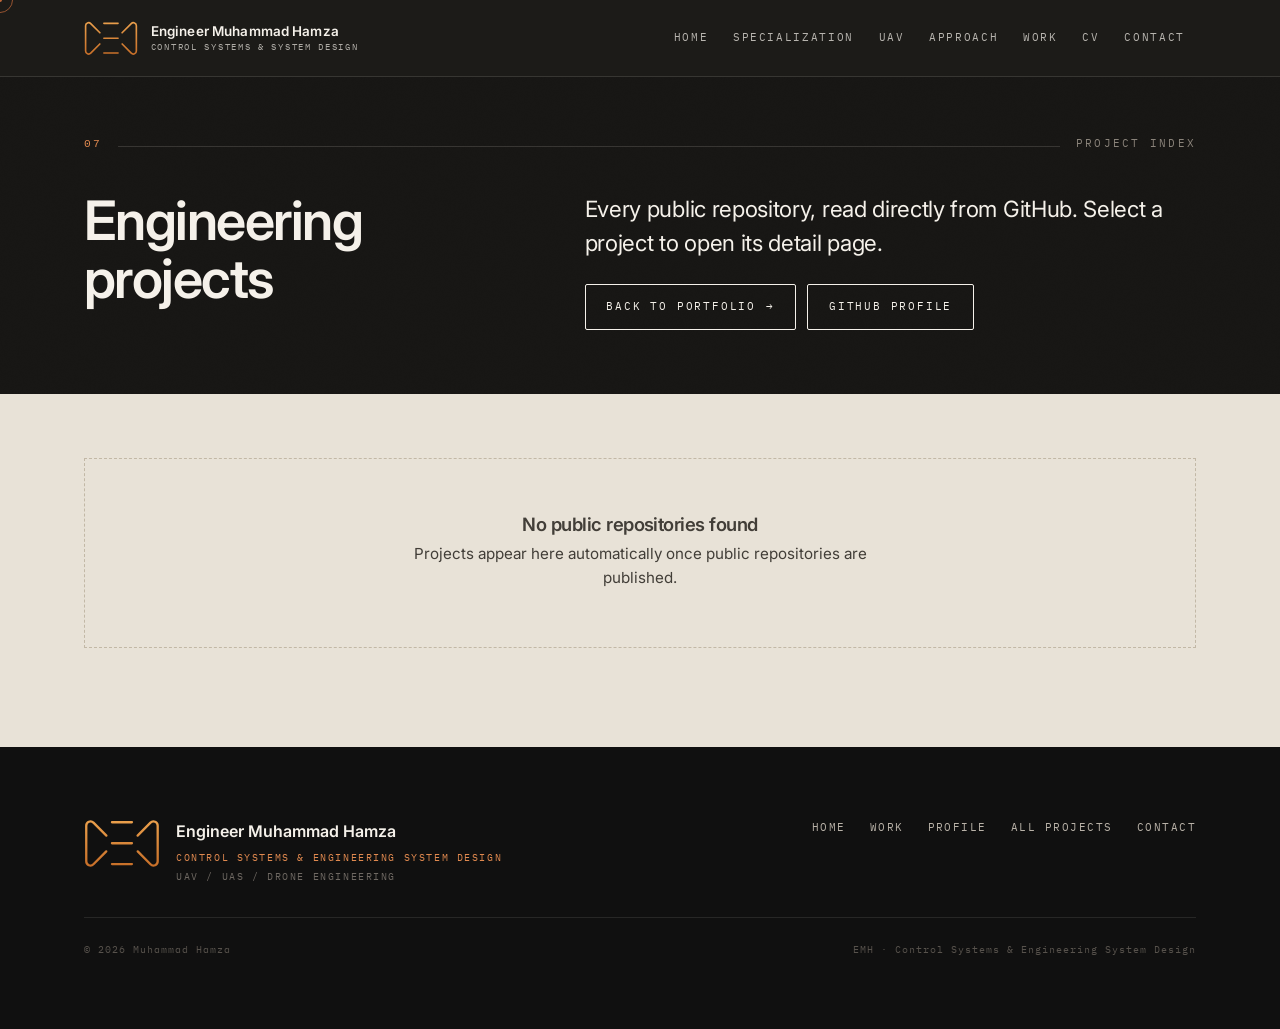
==== commit 21bfada3: "Use the shared column axis" ====
--- a/projects/index.html
+++ b/projects/index.html
@@ -54,7 +54,7 @@
 <section class="band dark grain" style="padding-block:clamp(7.5rem,15vh,9.5rem) clamp(2.5rem,5vw,4rem)">
   <div class="wrap">
     <p class="marker rv-l"><span class="marker__no">07</span><span class="marker__rule rv-line"></span><span class="marker__label">Project index</span></p>
-    <div class="split--wide split">
+    <div class="split">
       <div><h1 class="title rv" id="pageTitle" style="font-size:clamp(2rem,5.5vw,3.4rem)">Engineering projects</h1></div>
       <div>
         <p class="lede rv" style="--d:80" id="pageLede">
--- a/css/style.css
+++ b/css/style.css
@@ -17,17 +17,26 @@
   --gr-600: #423E38;
 
   /* Stone — mid neutrals */
-  --st-500: #6E6862;
+  --st-500: #5F5952;
   --st-400: #8C857C;
   --st-300: #A9A199;
 
-  /* Ivory family — warm lights */
+  /* Ivory family — warm lights (ink on graphite, brand marks) */
   --iv-050: #FBF9F5;
   --iv-100: #F5F1EA;
   --iv-200: #EDE7DD;
   --iv-300: #E2DACD;
   --iv-400: #D2C8B8;
 
+  /* Warm stone — the light SURFACE family.
+     Paper stock rather than paper white: keeps the drafting feel while
+     dropping the glare behind long-form text. */
+  --sn-050: #EFEAE1;
+  --sn-100: #E8E2D7;
+  --sn-200: #DFD8CB;
+  --sn-300: #D3CABB;
+  --sn-400: #C2B8A6;
+
   /* Signature accent — copper */
   --cu:      #C2683A;   /* base */
   --cu-lift: #E0894F;   /* on graphite */
@@ -38,14 +47,14 @@
   --tl: #3F6B66;
 
   /* Semantic — light surface (default) */
-  --bg:        var(--iv-100);
-  --bg-raise:  var(--iv-050);
-  --bg-sink:   var(--iv-200);
+  --bg:        var(--sn-100);
+  --bg-raise:  var(--sn-050);
+  --bg-sink:   var(--sn-200);
   --tx:        var(--gr-900);
   --tx-2:      var(--gr-600);
   --tx-3:      var(--st-500);
-  --rule:      var(--iv-400);
-  --rule-soft: var(--iv-300);
+  --rule:      var(--sn-400);
+  --rule-soft: var(--sn-300);
   --accent:    var(--cu);
   --accent-tx: var(--cu-deep);
 
@@ -94,7 +103,7 @@
 
 body {
   margin: 0;
-  background: var(--iv-100);
+  background: var(--sn-100);
   color: var(--gr-900);
   font-family: var(--sans);
   font-size: 1rem;
@@ -149,7 +158,7 @@
   content: ""; position: absolute; inset: 0; z-index: 0;
   pointer-events: none;
   background-image: url("data:image/svg+xml,%3Csvg xmlns='http://www.w3.org/2000/svg' width='180' height='180'%3E%3Cfilter id='n'%3E%3CfeTurbulence type='fractalNoise' baseFrequency='.85' numOctaves='3' stitchTiles='stitch'/%3E%3CfeColorMatrix type='saturate' values='0'/%3E%3C/filter%3E%3Crect width='180' height='180' filter='url(%23n)' opacity='.5'/%3E%3C/svg%3E");
-  opacity: .035;
+  opacity: .026;
   mix-blend-mode: multiply;
 }
 .dark.grain::before { opacity: .045; mix-blend-mode: overlay; }
@@ -178,17 +187,21 @@
 .band { padding-block: var(--sec); position: relative; overflow: hidden; }
 .band > .wrap { position: relative; z-index: 2; }
 
-/* Editorial split: label column + content column */
+/* ONE editorial column axis for the whole document.
+   Every two-column section divides the wrap 5 : 7 with the same gutter, so
+   the second column starts on the same vertical line in every section and
+   the page reads as one grid rather than a stack of separate layouts. */
+.split > * { min-width: 0; }
 .split {
   display: grid;
-  grid-template-columns: minmax(0, 15rem) minmax(0, 1fr);
+  grid-template-columns: minmax(0, 5fr) minmax(0, 7fr);
   gap: clamp(1.75rem, 5vw, 5rem);
   align-items: start;
 }
-.split--wide { grid-template-columns: minmax(0, 1fr) minmax(0, 1.35fr); }
-.split--flip { grid-template-columns: minmax(0, 1.35fr) minmax(0, 1fr); }
+/* Figure-led sections balance their two tracks against each other. */
+.split--fig { align-items: center; }
 @media (max-width: 900px) {
-  .split, .split--wide, .split--flip { grid-template-columns: 1fr; gap: 2rem; }
+  .split, .split--fig { grid-template-columns: 1fr; gap: 2rem; }
 }
 
 .stack > * + * { margin-top: 1.15em; }
@@ -208,6 +221,12 @@
 .marker__no { color: var(--accent-tx); font-weight: 500; flex: none; }
 .marker__rule { flex: 1 1 auto; height: 1px; background: var(--rule); transform-origin: left; }
 .marker__label { flex: none; }
+@media (max-width: 480px) {
+  /* A long marker label is worth two lines; it is not worth an overflow. */
+  .marker { flex-wrap: wrap; row-gap: .4rem; }
+  .marker__rule { order: 3; flex-basis: 100%; }
+  .marker__label { flex: 1 1 auto; min-width: 0; }
+}
 
 h2.title {
   font-size: clamp(2rem, 5.2vw, 3.6rem);
@@ -277,17 +296,21 @@
    -------------------------------------------------------------------------- */
 .hdr {
   position: fixed; top: 0; left: 0; right: 0; z-index: 150;
-  transition: background var(--t-med), border-color var(--t-med), backdrop-filter var(--t-med);
-  border-bottom: 1px solid transparent;
+  /* Opaque from the first pixel of scroll: the bar is a surface of its own,
+     never a window onto the hero behind it. */
+  background: var(--gr-850);
+  border-bottom: 1px solid rgba(245, 241, 234, .12);
+  transition: background var(--t-med), border-color var(--t-med), color var(--t-med);
 }
 .hdr__in { display: flex; align-items: center; justify-content: space-between; gap: 1rem; min-height: 4.75rem; }
 
 /* Over the dark hero the nav is light; once past it, it inverts. */
 .hdr { color: var(--iv-100); }
-.hdr.solid {
-  background: rgba(251,249,245,.88);
-  backdrop-filter: saturate(150%) blur(12px);
-  border-bottom-color: var(--iv-300);
+/* The bar reads the theme of whatever band is under it. Both states are
+   fully opaque; only the palette changes. */
+.hdr[data-theme="light"] {
+  background: var(--sn-050);
+  border-bottom-color: var(--sn-400);
   color: var(--gr-900);
 }
 
@@ -296,7 +319,7 @@
   width: 54px; flex: none; color: var(--cu-lift);
   transition: transform var(--t-fast), color var(--t-fast), opacity var(--t-fast);
 }
-.hdr.solid .brand__mark { color: var(--cu); }
+.hdr[data-theme="light"] .brand__mark { color: var(--cu); }
 .brand:hover .brand__mark { transform: translateY(-1px); opacity: .82; }
 .brand__txt { display: flex; flex-direction: column; line-height: 1.1; }
 .brand__nm { font-size: .84rem; font-weight: 600; letter-spacing: .01em; }
@@ -320,7 +343,7 @@
 .nav a:hover { opacity: 1; }
 .nav a:hover::after { transform: scaleX(1); transform-origin: left; }
 .nav a.on { opacity: 1; color: var(--cu-lift); }
-.hdr.solid .nav a.on { color: var(--cu-deep); }
+.hdr[data-theme="light"] .nav a.on { color: var(--cu-deep); }
 .nav a.on::after { transform: scaleX(1); }
 
 .burger {
@@ -343,7 +366,7 @@
   .burger { display: grid; }
   .navwrap {
     position: fixed; inset: 4.75rem 0 auto 0;
-    background: var(--gr-900); color: var(--iv-100);
+    background: var(--gr-850); color: var(--iv-100);
     border-bottom: 1px solid rgba(245,241,234,.14);
     padding: .5rem var(--pad) 1.5rem;
     display: none; max-height: calc(100dvh - 4.75rem); overflow-y: auto;
@@ -352,6 +375,8 @@
   .nav { flex-direction: column; align-items: stretch; gap: 0; }
   .nav a { padding: .95rem .1rem; font-size: .8rem; border-bottom: 1px solid rgba(245,241,234,.1); opacity: .9; }
   .nav a::after { display: none; }
+  .hdr[data-theme="light"] .navwrap { background: var(--sn-050); color: var(--gr-900); border-bottom-color: var(--sn-400); }
+  .hdr[data-theme="light"] .nav a { border-bottom-color: var(--sn-300); }
 }
 
 /* --------------------------------------------------------------------------
@@ -408,7 +433,9 @@
 }
 .hero__grid {
   display: grid;
-  grid-template-columns: minmax(0, 1.05fr) minmax(0, .95fr);
+  /* The drawing is a primary hero element, not an ornament: it gets the
+     wider track. Row 2 carries the data strip across both columns. */
+  grid-template-columns: minmax(0, 1fr) minmax(0, 1.1fr);
   gap: clamp(2rem, 5vw, 4.5rem);
   align-items: center; width: 100%;
 }
@@ -426,17 +453,33 @@
 
 .hero__name {
   font-size: clamp(2.5rem, 7vw, 5.1rem);
-  line-height: .93; letter-spacing: -.045em; color: #fff;
-  margin-bottom: .28em;
-}
-.hero__name .ln { display: block; overflow: hidden; }
+  /* Inter's ascender + descender is ~1.115em. At line-height .93 the
+     descender of "Engineer" physically landed on the cap height of
+     "Muhammad" below it, which is what made the g read as broken. The
+     minimum that clears it is (descender .22em + cap .735em) = .955em;
+     1.04 keeps the display-tight feel and leaves ~7% optical air. */
+  line-height: 1.04; letter-spacing: -.045em; color: #fff;
+  margin-bottom: .3em;
+}
+.hero__name .ln {
+  display: block; overflow: hidden;
+  /* The reveal mask still has to be taller than the line box, or it clips
+     the same descender it no longer collides with. */
+  padding-bottom: .16em;
+  margin-bottom: -.16em;
+}
 .hero__name .ln > span { display: block; }
+/* The travel has to clear the padded box, or the glyph tops peek out
+   before the reveal starts. */
+.hero__name .mask > span { transform: translateY(125%); }
+.hero__name .mask.in > span { transform: none; }
 
 .hero__spec {
   font-size: clamp(1.05rem, 2vw, 1.55rem);
   font-weight: 400; letter-spacing: -.02em; line-height: 1.2;
   color: var(--cu-lift);
-  max-width: 20ch; margin-bottom: 1.5rem;
+  /* Two lines in the hero's text track, not three. */
+  max-width: 24ch; margin-bottom: 1.5rem;
 }
 .hero__dom {
   font-family: var(--mono); font-size: clamp(.62rem, 1.3vw, .72rem);
@@ -451,12 +494,28 @@
   color: #B9B2A8; font-size: clamp(.95rem, 1.2vw, 1.05rem);
   max-width: 48ch; margin-bottom: 2.2rem;
 }
-.hero__btns { margin-bottom: 2.6rem; }
+.hero__btns { margin-bottom: 0; }
 .hero .btn { color: var(--iv-100); border-color: rgba(245,241,234,.28); }
 .hero .btn:hover { border-color: var(--iv-100); background: rgba(245,241,234,.07); }
 .hero .btn--fill { color: var(--gr-900); }
 
-.hero__stats { display: flex; flex-wrap: wrap; gap: clamp(1.5rem, 4vw, 3.5rem); }
+.hero__stats {
+  /* One measured data strip on the page grid rather than a ragged wrap
+     inside the text column. */
+  grid-column: 1 / -1;
+  display: grid;
+  /* Explicit tracks, not auto-fit: five items must not leave ragged empty
+     cells at the end of the strip. */
+  grid-template-columns: repeat(2, minmax(0, 1fr));
+  gap: clamp(1.1rem, 2.5vw, 2.25rem);
+  margin-top: clamp(2.25rem, 5vw, 3.5rem);
+  padding-top: clamp(1.15rem, 2.5vw, 1.6rem);
+  border-top: 1px solid rgba(245, 241, 234, .13);
+}
+@media (max-width: 359px)  { .hero__stats { grid-template-columns: 1fr; } }
+@media (min-width: 700px)  { .hero__stats { grid-template-columns: repeat(3, minmax(0, 1fr)); } }
+@media (min-width: 1080px) { .hero__stats { grid-template-columns: repeat(5, minmax(0, 1fr)); } }
+
 .hero__stat dt {
   font-family: var(--mono); font-size: .6rem;
   letter-spacing: .18em; text-transform: uppercase; color: #78716A;
@@ -467,6 +526,18 @@
 
 /* Hero technical figure */
 .figwrap { position: relative; }
+/* A block diagram has a legible minimum scale. Below it the figure scrolls
+   in its own track rather than shrinking the annotation type into noise. */
+.figscroll {
+  min-width: 0;
+  overflow-x: auto; overflow-y: hidden;
+  overscroll-behavior-x: contain;
+  -webkit-overflow-scrolling: touch;
+  scrollbar-width: thin;
+  padding-bottom: .5rem;
+}
+.figscroll:focus-visible { outline: 2px solid var(--accent); outline-offset: 4px; }
+
 .fig { width: 100%; height: auto; color: #6E6862; }
 .fig .stroke { fill: none; stroke: currentColor; stroke-width: 1.1; vector-effect: non-scaling-stroke; }
 .fig .stroke-2 { fill: none; stroke: #A9A199; stroke-width: 1.4; vector-effect: non-scaling-stroke; }
@@ -495,6 +566,11 @@
   100% { opacity: 0; offset-distance: 100%; }
 }
 
+/* Minimum rendered widths: chosen so the smallest label in each figure stays
+   at ~9px on screen instead of scaling away with the drawing. */
+@media (max-width: 900px) { .fig--loop { min-width: 800px; } }
+@media (max-width: 620px) { .fig--uav  { min-width: 440px; } }
+
 /* --------------------------------------------------------------------------
    11 · Statement rule (between hero and about)
    -------------------------------------------------------------------------- */
@@ -510,7 +586,6 @@
   letter-spacing: .24em; text-transform: uppercase; margin: 0;
 }
 .motto__w em { font-style: normal; color: var(--cu-lift); }
-.motto__n { font-family: var(--mono); font-size: .64rem; letter-spacing: .16em; color: #78716A; margin: 0; }
 
 /* --------------------------------------------------------------------------
    12 · Reveal system
@@ -534,6 +609,12 @@
 /* --------------------------------------------------------------------------
    13 · Capability system map
    -------------------------------------------------------------------------- */
+/* The stack is the left half of one idea, so it stays beside the
+   competencies it introduces instead of ending in an empty column. */
+@media (min-width: 1000px) {
+  .flowwrap { position: sticky; top: calc(4.75rem + clamp(1.5rem, 4vh, 3rem)); }
+}
+
 .chain { display: grid; gap: 0; margin-top: 1rem; }
 .chain__row {
   display: grid; grid-template-columns: 3.5rem 1fr; gap: clamp(1rem, 3vw, 2.25rem);
@@ -874,7 +955,7 @@
 html.no-js .rv-line { transform: scaleX(1) !important; }
 html.no-js .draw { stroke-dashoffset: 0 !important; }
 html.no-js #loader { display: none !important; }
-html.no-js .hdr { position: sticky; background: rgba(251,249,245,.94); color: var(--gr-900); border-bottom-color: var(--iv-300); }
+html.no-js .hdr { position: sticky; background: var(--sn-050); color: var(--gr-900); border-bottom-color: var(--sn-400); }
 html.no-js .navwrap { display: block; }
 html.no-js .chain__row .chain__k, html.no-js .ladder__s .ladder__n { color: var(--accent-tx); }
 html.no-js .ladder__s::before { transform: scale(1); opacity: 1; }
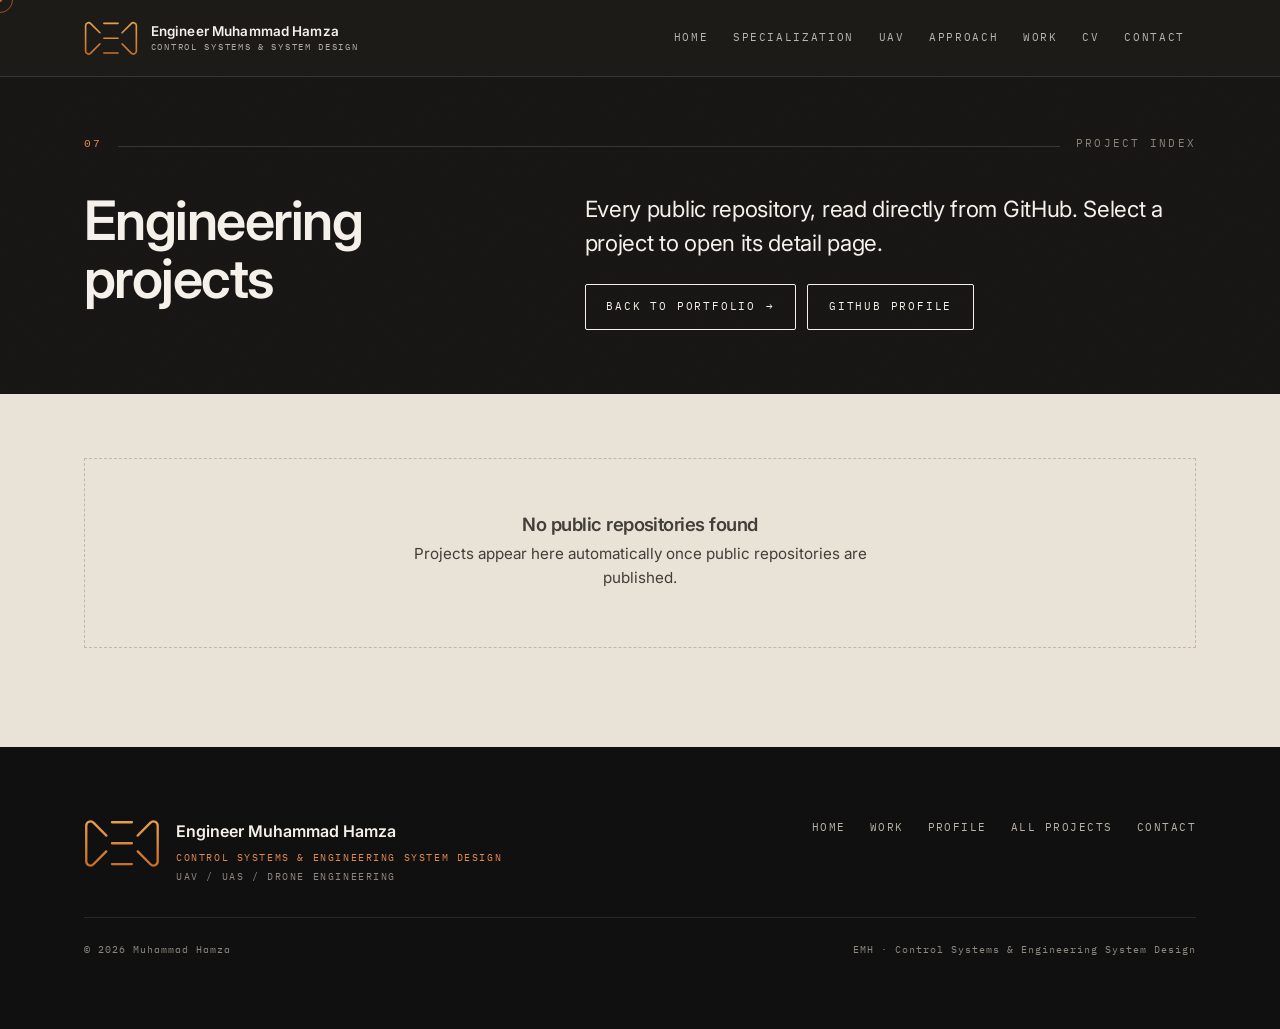
==== commit f3a16a91: "Version the projects.js reference to defeat stale CDN caching GitHub Pages serves js/projects.js wit" ====
--- a/projects/index.html
+++ b/projects/index.html
@@ -101,6 +101,6 @@
 </footer>
 <script src="../js/config.js"></script>
 <script src="../js/main.js"></script>
-<script src="../js/projects.js"></script>
+<script src="../js/projects.js?v=2"></script>
 </body>
 </html>
--- a/css/style.css
+++ b/css/style.css
@@ -57,6 +57,13 @@
   --rule-soft: var(--sn-300);
   --accent:    var(--cu);
   --accent-tx: var(--cu-deep);
+
+  /* Technical figures — these tokens flip with the surface so diagram ink and
+     labels keep their contrast on both stone and graphite. */
+  --fig-ink:  #6E6862;
+  --fig-alt:  #7A736B;
+  --fig-node: #57524C;
+  --fig-lbl:  var(--st-500);
 
   /* Type */
   --sans: "Inter", -apple-system, BlinkMacSystemFont, "Segoe UI", Roboto, Helvetica, Arial, sans-serif;
@@ -86,6 +93,10 @@
   --rule-soft: rgba(245,241,234,.08);
   --accent:    var(--cu-lift);
   --accent-tx: var(--cu-lift);
+  --fig-ink:  #8F8880;
+  --fig-alt:  #A9A199;
+  --fig-node: #837C73;
+  --fig-lbl:  #8F8880;
   background: var(--bg);
   color: var(--tx);
 }
@@ -423,6 +434,12 @@
    10 · Hero
    -------------------------------------------------------------------------- */
 .hero {
+  /* The hero paints its own graphite ground rather than carrying .dark, so it
+     has to opt into the dark figure palette explicitly. */
+  --fig-ink:  #8F8880;
+  --fig-alt:  #A9A199;
+  --fig-node: #837C73;
+  --fig-lbl:  #8F8880;
   position: relative; overflow: hidden;
   padding-block: clamp(8rem, 18vh, 12rem) clamp(3.5rem, 8vh, 6rem);
   min-height: 100svh;
@@ -518,7 +535,7 @@
 
 .hero__stat dt {
   font-family: var(--mono); font-size: .6rem;
-  letter-spacing: .18em; text-transform: uppercase; color: #78716A;
+  letter-spacing: .18em; text-transform: uppercase; color: #8F8880;
   margin-bottom: .35rem;
 }
 .hero__stat dd { margin: 0; color: var(--iv-100); font-size: 1rem; font-weight: 500; }
@@ -538,16 +555,16 @@
 }
 .figscroll:focus-visible { outline: 2px solid var(--accent); outline-offset: 4px; }
 
-.fig { width: 100%; height: auto; color: #6E6862; }
+.fig { width: 100%; height: auto; color: var(--fig-ink); }
 .fig .stroke { fill: none; stroke: currentColor; stroke-width: 1.1; vector-effect: non-scaling-stroke; }
-.fig .stroke-2 { fill: none; stroke: #A9A199; stroke-width: 1.4; vector-effect: non-scaling-stroke; }
+.fig .stroke-2 { fill: none; stroke: var(--fig-alt); stroke-width: 1.4; vector-effect: non-scaling-stroke; }
 .fig .hot { stroke: var(--cu-lift); }
 .fig .lbl {
   font-family: var(--mono); font-size: 9px; letter-spacing: .12em;
-  fill: #8A837A; text-transform: uppercase;
+  fill: var(--fig-lbl); text-transform: uppercase;
 }
 .fig .lbl-hot { fill: var(--cu-lift); }
-.fig .node { fill: none; stroke: #57524C; stroke-width: 1; vector-effect: non-scaling-stroke; }
+.fig .node { fill: none; stroke: var(--fig-node); stroke-width: 1; vector-effect: non-scaling-stroke; }
 .fig .dot { fill: var(--cu-lift); }
 
 /* Path draw animation */
@@ -858,9 +875,9 @@
 .ftr__mk { width: 76px; flex: none; color: var(--cu-lift); }
 .ftr__nm { color: var(--iv-100); font-weight: 600; font-size: 1rem; display: block; }
 .ftr__ds { font-family: var(--mono); font-size: .62rem; letter-spacing: .16em; text-transform: uppercase; color: var(--cu-lift); margin-top: .35rem; display: block; }
-.ftr__dm { font-family: var(--mono); font-size: .62rem; letter-spacing: .16em; text-transform: uppercase; color: #6E6862; margin-top: .2rem; display: block; }
+.ftr__dm { font-family: var(--mono); font-size: .62rem; letter-spacing: .16em; text-transform: uppercase; color: #8F8880; margin-top: .2rem; display: block; }
 .ftr__nav { display: flex; flex-wrap: wrap; gap: 1rem 1.5rem; font-family: var(--mono); font-size: .66rem; letter-spacing: .14em; text-transform: uppercase; }
-.ftr__bot { display: flex; flex-wrap: wrap; gap: 1rem; justify-content: space-between; padding-top: 1.5rem; font-family: var(--mono); font-size: .62rem; letter-spacing: .1em; color: #57524C; }
+.ftr__bot { display: flex; flex-wrap: wrap; gap: 1rem; justify-content: space-between; padding-top: 1.5rem; font-family: var(--mono); font-size: .62rem; letter-spacing: .1em; color: #8F8880; }
 
 /* --------------------------------------------------------------------------
    19 · Document pages (CV / project detail)
@@ -881,6 +898,17 @@
 .dl__k { font-weight: 600; font-size: .97rem; }
 .dl__v { color: var(--tx-2); font-size: .95rem; }
 @media (max-width: 700px) { .dl__r { grid-template-columns: 1fr; gap: .25rem; } }
+
+/* Capability list — Contribution (04). Editorial rules + columns, no cards. */
+.cap { display: grid; grid-template-columns: minmax(0, 1fr); }
+.cap__i { padding-block: 1.35rem; border-top: 1px solid var(--rule-soft); }
+.cap__i:last-child { border-bottom: 1px solid var(--rule-soft); }
+.cap__t { font-weight: 600; font-size: 1rem; letter-spacing: -.005em; margin-bottom: .38rem; }
+.cap__p { color: var(--tx-2); font-size: .95rem; max-width: 46ch; }
+@media (min-width: 1080px) {
+  .cap { grid-template-columns: repeat(2, minmax(0, 1fr)); column-gap: clamp(1.5rem, 3vw, 2.75rem); }
+  .cap__i:nth-last-child(-n+2) { border-bottom: 1px solid var(--rule-soft); }
+}
 
 .ent { padding-block: 1.15rem; border-top: 1px solid var(--rule-soft); }
 .ent:last-child { border-bottom: 1px solid var(--rule-soft); }
@@ -960,3 +988,9 @@
 html.no-js .chain__row .chain__k, html.no-js .ladder__s .ladder__n { color: var(--accent-tx); }
 html.no-js .ladder__s::before { transform: scale(1); opacity: 1; }
 html.no-js .flowmap__v { transform: scaleY(1); }
+
+/* Project thumbnail — used when data/project-details.json supplies one.
+   Same frame and proportions as the generated monogram plate. */
+.plate--img { display: block; }
+.plate--img::before { content: none; }
+.plate--img img { width: 100%; height: 100%; object-fit: cover; }
